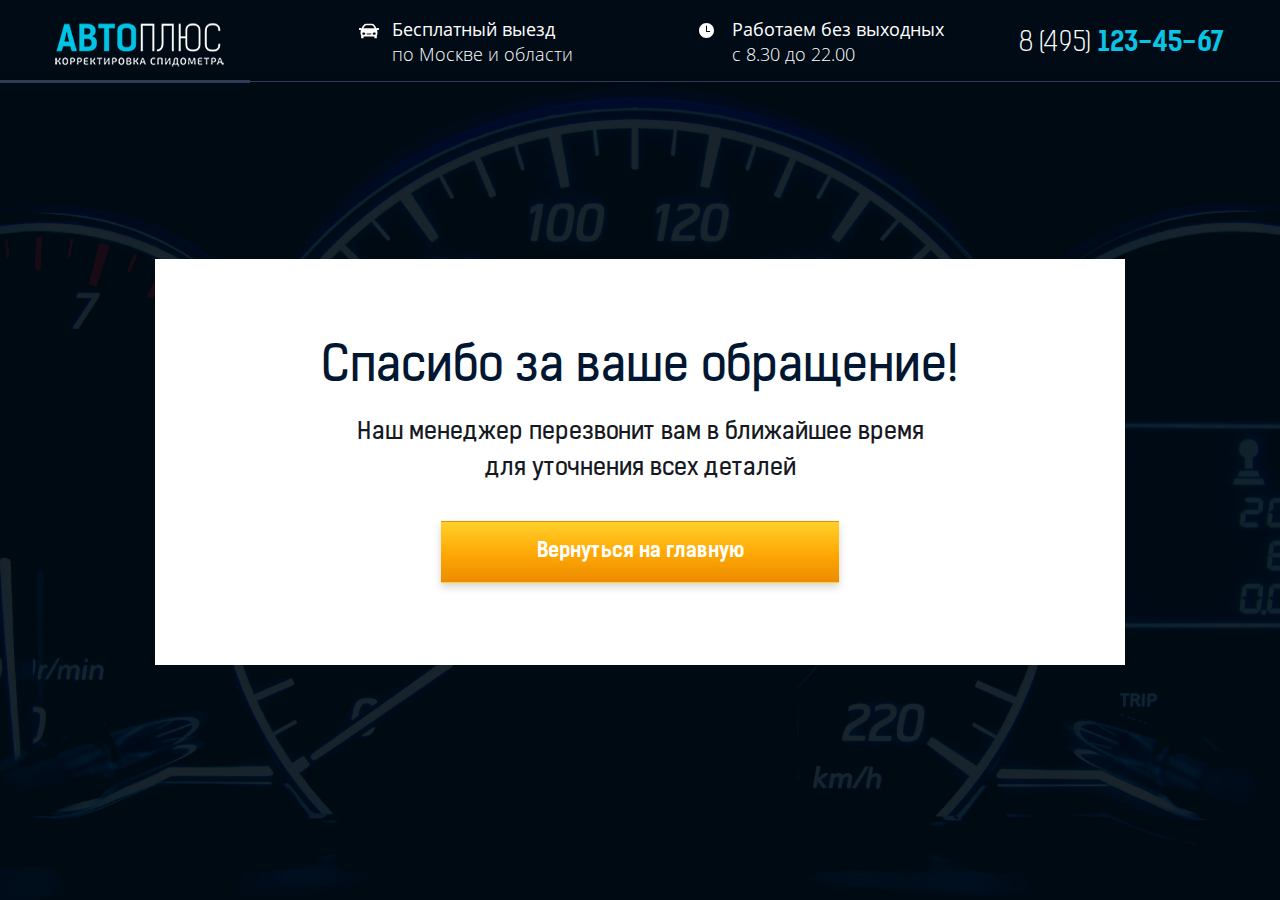
==== success.html @ bdb50307 "Auto Plus" ====
<!DOCTYPE html>

<html lang="ru">

<head>

	<meta charset="utf-8">
	<meta http-equiv="X-UA-Compatible" content="IE=edge" >
	<meta name="viewport" content="width=device-width, initial-scale=1.0">
	<meta name="description" content="">
	<link rel="stylesheet" type="text/css" href="style.css">	
	<link rel="stylesheet" type="text/css" href="responsive.css">
	<link rel="stylesheet" type="text/css" href="css/font-awesome.css">
	<link rel="stylesheet" type="text/css" href="slick/slick.css">
	<link rel="stylesheet" type="text/css" href="vendors/css/jquery.mCustomScrollbar.css">
	<link rel="stylesheet" type="text/css" href="vendors/css/select2.css">
	<script type="text/javascript" src="vendors/js/jquery.js"></script>
	<script type="text/javascript" src="slick/slick.js"></script>
	<script type="text/javascript" src="vendors/js/jquery.mCustomScrollbar.concat.min.js"></script>
	<script type="text/javascript" src="vendors/js/smoothscroll.js"></script>
	<script type="text/javascript" src="vendors/js/select2.js"></script>
	<script type="text/javascript" src="vendors/js/jquery.maskedinput.min.js"></script>
	<script src="https://api-maps.yandex.ru/2.1/?lang=ru_RU" type="text/javascript"></script>
	<link rel="icon" type="image/png" href="favicon/favicon.ico" sizes="16x16">
	<script>document.write('<script src="http://' + (location.host || 'localhost').split(':')[0] + ':35729/livereload.js?snipver=1"></' + 'script>')</script>
</head>

<body>

	<!-- Popup -->

	<div class="popup_wrapp scroll" data-popup ="popup_1">
		<div class="popup form_wrapp clearfix">
			<div class="inner">
				<button type="button" class="close-popup"></button>
				<form>
					<div class="form-title">
						<h3>Узнайте стоимость><br /> скрутки <b>Citroen</b> прямо сейчас!</h3>
						<span class="shape"></span>
					</div>
					<div class="input_wrapp transparent">
						<input type="tel" placeholder="Введите номер телефона" />
					</div>
					<button type="button" class="yellow-pill">Узнать стоимость</button>
					<div class="checkbox">
						<input type="checkbox" id="ch_2">
						<label for="ch_2">Я согласен с <a href="#">политикой обработки персональных данных</a></label>
					</div>
				</form>
			</div>
		</div>
	</div>

	<!-- /Popup -->

	<div class="wrapper">

	<!-- Header -->
		
	<header>

		<div class="header-site">
			<div class="row offset-ziro">
				<div class="col-1 left">
					<a href="#" class="logo">
						<img src="img/logo.png" alt="" />
					</a>
				</div>
				<div class="col-2 left align-center">
					<div class="overflow_wrapp">
						<div class="thumbnails-1">
							<div class="thumb-1">
								<div class="col-1">
									<i class="auto"></i>
								</div>
								<div class="col-2">
									<p class="p-1">Бесплатный выезд</p>
									<p>по Москве и области</p>
								</div>
							</div>
							<div class="thumb-1">
								<div class="col-1">
									<i class="clock"></i>
								</div>
								<div class="col-2">
									<p class="p-1">Работаем без выходных</p>
									<p>с 8.30 до 22.00</p>
								</div>
							</div>
						</div>
					</div>
				</div>
				<div class="col-3 left align-right">
					<a href="tel:84951234567" class="tel-link">8 (495) <span class="blue">123-45-67</span></a>
				</div>
			</div>
		</div>
								
	</header>

	<!-- /Header -->

		<!-- Content -->
			<div class="content">

				<!-- Success -->

				<section class="success parent_center">
					<div class="row">
						<div class="center offset-ziro">
							<div class="success_message">
								<h1>Спасибо за ваше обращение!</h1>
								<p>Наш менеджер перезвонит вам в ближайшее время<br />для уточнения всех деталей</p>
								<a hef="#" class="yellow-pill">Вернуться на главную</a>
							</div>
						</div>
					</div>
				</section>

				<!-- /Success -->

			</div>
		<!-- /Content -->

		<script src="js/scripts.js"></script>
		<script src="js/additional_scripts.js"></script>
		<script src="js/map.js"></script>
	
	</div>

</body>
</html>
---- style.css ----
@charset "utf-8";

/*------------------*/
/*-- Fonts --*/
/*------------------*/

@font-face {
    font-family: "Open Sans";
    src: url("fonts/OpenSans-SemiBold.eot");
    src: url("fonts/OpenSans-SemiBold.eot?#iefix") format("embedded-opentype"),
        url("fonts/OpenSans-SemiBold.woff2") format("woff2"),
        url("fonts/OpenSans-SemiBold.woff") format("woff"),
        url("fonts/OpenSans-SemiBold.ttf") format("truetype"),
        url("fonts/OpenSans-SemiBold.svg#OpenSans-SemiBold") format("svg");
    font-weight: 600;
    font-style: normal;
}

@font-face {
    font-family: "Open Sans";
    src: url("fonts/OpenSans-Light.eot");
    src: url("fonts/OpenSans-Light.eot?#iefix") format("embedded-opentype"),
        url("fonts/OpenSans-Light.woff2") format("woff2"),
        url("fonts/OpenSans-Light.woff") format("woff"),
        url("fonts/OpenSans-Light.ttf") format("truetype"),
        url("fonts/OpenSans-Light.svg#OpenSans-Light") format("svg");
    font-weight: 300;
    font-style: normal;
}

@font-face {
    font-family: "Open Sans";
    src: url("fonts/OpenSans-Regular.eot");
    src: url("fonts/OpenSans-Regular.eot?#iefix") format("embedded-opentype"),
        url("fonts/OpenSans-Regular.woff2") format("woff2"),
        url("fonts/OpenSans-Regular.woff") format("woff"),
        url("fonts/OpenSans-Regular.ttf") format("truetype"),
        url("fonts/OpenSans-Regular.svg#OpenSans-Regular") format("svg");
    font-weight: normal;
    font-style: normal;
}

@font-face {
    font-family: "Kelson Sans RU";
    src: url("fonts/KelsonSans-BoldRU.eot");
    src: url("fonts/KelsonSans-BoldRU.eot?#iefix") format("embedded-opentype"),
        url("fonts/KelsonSans-BoldRU.woff2") format("woff2"),
        url("fonts/KelsonSans-BoldRU.woff") format("woff"),
        url("fonts/KelsonSans-BoldRU.ttf") format("truetype"),
        url("fonts/KelsonSans-BoldRU.svg#KelsonSans-BoldRU") format("svg");
    font-weight: bold;
    font-style: normal;
}

@font-face {
    font-family: "Kelson Sans RU";
    src: url("fonts/KelsonSans-LightRU.eot");
    src: url("fonts/KelsonSans-LightRU.eot?#iefix") format("embedded-opentype"),
        url("fonts/KelsonSans-LightRU.woff2") format("woff2"),
        url("fonts/KelsonSans-LightRU.woff") format("woff"),
        url("fonts/KelsonSans-LightRU.ttf") format("truetype"),
        url("fonts/KelsonSans-LightRU.svg#KelsonSans-LightRU") format("svg");
    font-weight: 300;
    font-style: normal;
}

@font-face {
    font-family: "Kelson Sans RU";
    src: url("fonts/KelsonSans-RegularRU.eot");
    src: url("fonts/KelsonSans-RegularRU.eot?#iefix") format("embedded-opentype"),
        url("fonts/KelsonSans-RegularRU.woff2") format("woff2"),
        url("fonts/KelsonSans-RegularRU.woff") format("woff"),
        url("fonts/KelsonSans-RegularRU.ttf") format("truetype"),
        url("fonts/KelsonSans-RegularRU.svg#KelsonSans-RegularRU") format("svg");
    font-weight: normal;
    font-style: normal;
}


/*-------------------------------------------*/
/* BASIC SETUP */
/*-------------------------------------------*/

* {
    margin: 0;
    padding: 0;
    -webkit-box-sizing: border-box;
    -moz-box-sizing: border-box;
    box-sizing: border-box;
}

html {
    color: #000000;
    font-size: 13px;
    line-height: 21px;
}


html,
body {
    min-height: 100%;
    min-width: 100%;
}

body {
    background: #ffffff;
}

.wrapper {
    width: 100%;
    position: relative;
    min-height: 100vh;
    display: -webkit-box;
    display: -moz-box;
    display: -ms-flexbox;
    display: -webkit-flex;
    display: flex;
    flex-direction: column;
    -webkit-flex-direction: column;
    -ms-flex-direction: column;
    justify-content: flex-start;
    -webkit-justify-content: flex-start;
    -ms-flex-pack: start;
}

header {
    order: 1;
    -webkit-order: 1;
}

.content {
    order: 2;
    -webkit-order: 2;
    flex-grow: 1;
    -webkit-flex-grow: 1;
}

footer {
    order: 3;
    -webkit-order: 3;
    position: relative;
    z-index: 5;
}

.clearfix:after {
    content: ""; 
    display: block; 
    height: 0; 
    clear: both; 
    visibility: hidden;
}

.clearfix {display: inline-block;}

* html .clearfix {height: 1%;}
.clearfix {display: block;}

* html .clearfix             { zoom: 1; }
*:first-child+html .clearfix { zoom: 1; }



::-webkit-input-placeholder {color:#555555;}
::-moz-placeholder          {color:#555555;}
:-moz-placeholder           {color:#555555;}
:-ms-input-placeholder      {color:#555555;}

input,
textarea,
button,
select,
a,
img {
    outline: none;
}

select {
    -webkit-appearance: none;
    appearance: none;
    -moz-appearance;
    text-indent: 0.01px;
    text-overflow: "";
}

*::-ms-expand { display: none; }

input::-webkit-outer-spin-button,
input::-webkit-inner-spin-button {
    -webkit-appearance: none;
}

input[type="number"] {
    -moz-appearance: textfield;
}

input {
    -webkit-appearance: none;
    -moz-appearance
}

button {
    -webkit-appearance: none;
    -moz-appearance
}

textarea {
    resize: none;
    overflow: auto;
    -webkit-appearance: none;
    -moz-appearance;
}

input::-webkit-input-placeholder       {opacity: 1; transition: opacity .3s ease;}
input::-moz-placeholder                {opacity: 1; transition: opacity .3s ease;}
input:-moz-placeholder                 {opacity: 1; transition: opacity .3s ease;}
input:-ms-input-placeholder            {opacity: 1; transition: opacity .3s ease;}
input:focus::-webkit-input-placeholder {opacity: 0; transition: opacity .3s ease;}
input:focus::-moz-placeholder          {opacity: 0; transition: opacity .3s ease;}
input:focus:-moz-placeholder           {opacity: 0; transition: opacity .3s ease;}
input:focus:-ms-input-placeholder      {opacity: 0; transition: opacity .3s ease;}

textarea::-webkit-input-placeholder       {opacity: 1; transition: opacity .3s ease;}
textarea::-moz-placeholder                {opacity: 1; transition: opacity .3s ease;}
textarea:-moz-placeholder                 {opacity: 1; transition: opacity .3s ease;}
textarea:-ms-input-placeholder            {opacity: 1; transition: opacity .3s ease;}
textarea:focus::-webkit-input-placeholder {opacity: 0; transition: opacity .3s ease;}
textarea:focus::-moz-placeholder          {opacity: 0; transition: opacity .3s ease;}
textarea:focus:-moz-placeholder           {opacity: 0; transition: opacity .3s ease;}
textarea:focus:-ms-input-placeholder      {opacity: 0; transition: opacity .3s ease;}

.animation-delay-onload {
    -webkit-animation-delay: 1s;
    -moz-animation-delay: 1s;
    -o-animation-delay: 1s;
    animation-delay: 1s;
}

.animation-delay {
    -webkit-animation-delay: .3s;
    -moz-animation-delay: .3s;
    -o-animation-delay: .3s;
    animation-delay: .3s;
}

/*-------------------------------------------*/
/* ----- DEFAULT STYLES ------ */
/*-------------------------------------------*/

section {
    position: relative;
    padding: 30px 0;
    z-index: 2;
}

h1 {
    text-align: center;
    font-family: "Kelson Sans RU", "Arial", "verdana", sans-serif;
    font-size: 52px;
    line-height: 62px;
    font-weight: normal;
    color: #202c45;
}

h2 {
    text-align: center;
    font-family: "Kelson Sans RU", "Arial", "verdana", sans-serif;
    font-size: 36px;
    line-height: 52px;
    font-weight: normal;
    color: #202c45
}

h3 {

}

h4 {

}

p {
    font-family: "Open Sans", "Arial", "verdana", sans-serif;
    font-size: 16px;
    line-height: 27px;
    font-weight: 300;
    color: #202c45;
}

li {
    list-style: none;
    font-family: "Open Sans", "Arial", "verdana", sans-serif;
    font-size: 16px;
    line-height: 27px;
    font-weight: 300;
    color: #202c45;
}

a {
    text-decoration: none;
    font-family: "Open Sans", "Arial", "verdana", sans-serif;
    font-size: 16px;
    line-height: 27px;
    font-weight: 300;
    color: #202c45;
}

img {
    outline: none;
    border: 1px solid transparent;
    border: none;
}

button:hover,
button:active,
a:hover,
a:active {
    -webkit-tap-highlight-color: rgba(0,0,0,0); 
    -webkit-tap-highlight-color: transparent;
}

input {
    display: block;
    width: 100%;
    padding: 0 22px;
    border: 2px solid #8ea3a7;
    font-family: "Open Sans", "Arial", "verdana", sans-serif;
    font-size: 20px;
    line-height: 57px;
    font-weight: normal;
    color: #202c45;
}

input:focus {
    border: 2px solid #0bc3e3;
}

textarea {

}

textarea:focus {

}

/*-------------------------------------------*/
/* ----- REUSABLE COMPONENTS ------ */
/*-------------------------------------------*/

.row {
    max-width: 1170px;
    padding: 0;
    margin: 0 auto;
}

.offset-ziro {
    font-size: 0;
    line-height: 0;
}

.left {
    float: left;
}

.right {
    float: right;
}

.align-center {
    text-align: center;
}

.align-right {
    text-align: right;
}

.align-left {
    text-align: left;
}

.blue {
    color: #0bc3e3;
}

.white-bg {
    background: #ffffff;
}

/*-- Icons --*/

.auto {
    display: inline-block;
    vertical-align: top;
    width: 20px;
    height: 16px;
    background-image: url("img/car.svg");
    background-position: center;
    background-repeat: no-repeat;
    background-size: 100%;
}

.clock {
    display: inline-block;
    vertical-align: top;
    width: 15px;
    height: 15px;
    background-image: url("img/clock.svg");
    background-position: center;
    background-repeat: no-repeat;
    background-size: 100%;
}

.quotes {
    display: inline-block;
    vertical-align: top;
    width: 33px;
    height: 24px;
    background-image: url(img/quotes.svg);
    background-size: 100%;
    background-repeat: no-repeat;
    background-position: 2px -9px;
}

.settings {
    display: inline-block;
    vertical-align: top;
    width: 53px;
    height: 53px;
    background-image: url(img/settings.svg);
    background-size: 100%;
    background-repeat: no-repeat;
    background-position: center;
}

/*-- /Icons --*/

/*-- Pills --*/

.yellow-pill {
    display: block;
    width: 100%;
    cursor: pointer;
    padding-top: 14px;
    padding-bottom: 14px;
    padding-right: 5px;
    padding-left: 5px;
    position: relative;
    border: 1px solid transparent;
    background-color: rgb(255, 185, 19);
    background-image: -moz-linear-gradient( -90deg, rgb(255,208,43) 0%, rgb(255,170,6) 50%, rgb(237,139,0) 100%);
    background-image: -webkit-linear-gradient( -90deg, rgb(255,208,43) 0%, rgb(255,170,6) 50%, rgb(237,139,0) 100%);
    background-image: -ms-linear-gradient( -90deg, rgb(255,208,43) 0%, rgb(255,170,6) 50%, rgb(237,139,0) 100%);
    -webkit-box-shadow: 0 4px 8px 0 rgba(0, 0, 0, .17);
    -moz-box-shadow: 0 4px 8px 0 rgba(0, 0, 0, .17);
    box-shadow: 0 4px 8px 0 rgba(0, 0, 0, .17);
    text-align: center;
    font-family: "Kelson Sans RU", "Arial", "verdana", sans-serif;
    font-size: 20px;
    line-height: 32px;
    font-weight: bold;
    color: #ffffff;
}

.yellow-pill_2 {
    padding-top: 14px;
    padding-bottom: 14px;
    padding-right: 66px;
    padding-left: 5px;
}

.yellow-pill:link,
.yellow-pill:visited {
    background-image: -moz-linear-gradient( -90deg, rgb(255,208,43) 0%, rgb(255,170,6) 50%, rgb(237,139,0) 100%);
    background-image: -webkit-linear-gradient( -90deg, rgb(255,208,43) 0%, rgb(255,170,6) 50%, rgb(237,139,0) 100%);
    background-image: -ms-linear-gradient( -90deg, rgb(255,208,43) 0%, rgb(255,170,6) 50%, rgb(237,139,0) 100%);
}

.yellow-pill.active,
.yellow-pill:active {
    background-image: none;
}

.yellow-pill:hover {
    background-image: none;
}

.yellow-pill_2:after {
    content: "";
    width: 70px;
    height: 100%;
    position: absolute;
    top: 0;
    right: 0;
    border-left: 2px solid #ffffff;
    background-image: url(img/right_arrow.svg);
    background-repeat: no-repeat;
    background-position: center;
}

/*-- /Pills --*/

/*-- Slick --*/

.slick-dots {
    width: 100%;
    text-align: center;
    padding: 12px 18% 0 18%;
}

.slick-dots li {
    display: inline-block;
    vertical-align: top;
    padding: 5px 8px;
    cursor: pointer;
}

.slick-dots li button {
    width: 12px;
    height: 12px;
    cursor: pointer;
    background: #c9d5d7;
    border: 1px solid transparent;
    -webkit-border-radius: 50%;
    -moz-border-radius: 50%;
    border-radius: 50%;
    font-size: 0;
    line-height: 0;
}

.slick-dots li.slick-active button {
    background: #0bc3e3;
}

.slick-arrow {
    width: 30px;
    height: 20px;
    background: transparent;
    cursor: pointer;
    border: 1px solid transparent;
    position: absolute;
    top: 100%;
    z-index: 2;
    opacity: .7;
    background-image: url(img/slider_arrow.svg);
    background-repeat: no-repeat;
    background-position: center;
    -webkit-filter: grayscale(100%);
    filter: grayscale(100%);
    -webkit-transition-property: all;
    -webkit-transition-duration: .3s;
    -webkit-transition-timing-function: ease;

    -moz-transition-property: all;
    -moz-transition-duration: .3s;
    -moz-transition-timing-function: ease;

    -ms-transition-property: all;
    -ms-transition-duration: .3s;
    -ms-transition-timing-function: ease;

    -o-transition-property: all;
    -o-transition-duration: .3s;
    -o-transition-timing-function: ease;

    transition-property: all;
    transition-duration: .3s;
    transition-timing-function: ease;
}

.slick-arrow:link,
.slick-arrow:visited {
    opacity: 0;
    -webkit-filter: grayscale(100%);
    filter: grayscale(100%);
}

.slick-arrow:active,
.slick-arrow.active {
    opacity: 1;
    -webkit-filter: grayscale(0);
    filter: grayscale(0);
}

.slick-arrow:hover {
    opacity: 1;
    -webkit-filter: grayscale(0);
    filter: grayscale(0);
}

.slick-prev {
    margin-top: -24px;
    left: 14%;
    -webkit-transform: rotate(180deg);
    -moz-transform: rotate(180deg);
    transform: rotate(180deg);
}

.slick-next {
    right: 14%;
    margin-top: -23px;
}


/*-- /Slick --*/

/*-------------------------------------------*/
/* ----- HEADER ------ */
/*-------------------------------------------*/

.header-site {
    width: 100%;
    padding: 7px 0 4px 0;
    position: absolute;
    top: 0;
    left: 0;
    z-index: 10;
    border-bottom: 1px solid #2e3c58;
}

.header-site:after {
    content: "";
    width: 19.5%;
    height: 3px;
    background: #2e3c58;
    position: absolute;
    bottom: -2px;
    left: 0;
}

.header-site .row > .col-1 {
    width: 23%;
    padding: 16px 1% 10px 0;
}

.header-site .row > .col-2 {
    width: 56%;
    padding: 10px 1% 10px 1%;
}

.header-site .row > .col-3 {
    width: 21%;
    padding: 24px 0 10px 1%;
}

.logo {
    display: inline-block;
    vertical-align: top;
    width: 169px;
}

.logo img {
    display: block;
    width: auto;
    height: auto;
}

.thumbnails-1 {
    margin: 0 -8.5%;
}

.thumb-1 {
    display: inline-table;
    vertical-align: top;
    margin: 0 8.5%;
    text-align: left;
}

.thumb-1 .col-1 {
    display: table-cell;
    vertical-align: top;
    width: 33px;
    padding-top: 6px;
}

.thumb-1 .col-2 {
    display: table-cell;
    vertical-align: top;
    width: auto;
}

.thumb-1 p {
    font-size: 18px;
    line-height: 25px;
    color: #feffff;
}

.thumb-1 p.p-1 {
    font-weight: normal;
    color: #ffffff;
}

.tel-link {
    font-family: "Kelson Sans RU", "Arial", "verdana", sans-serif;
    font-size: 27px;
    line-height: 27px;
    color: #feffff;
}

.tel-link .blue {
    font-weight: bold;
}

/*-------------------------------------------*/
/* ----- CONTENT ------ */
/*-------------------------------------------*/

/*-- Section 1 - Main Page --*/

.promo {
    position: relative;
    background-color: #000b15;
    background-image: url(img/promo_bg.jpg);
    background-repeat: no-repeat;
    background-position:center bottom;
}

.promo:before {
    content: "";
    background: rgba(0, 11, 21, .9);
    width: 100%;
    height: 100%;
    position: absolute;
    top: 0;
    left: 0;
}

.promo .row {
    position: relative;
    z-index: 2;
}

.promo-h {
    padding-top: 60px;
}

.promo h1 {
    padding: 4px 0;
    color: #ffffff;
}

.h1-desc {
    text-align: center;
    font-family: "Kelson Sans RU", "Arial", "verdana", sans-serif;
    font-size: 40px;
    line-height: 62px;
    font-weight: bold;
    color: #0bc3e3;
}

.tree-cols {

}

.promo-form input {
    background: transparent;
}

.three-cols_promo {
    margin-top: 20px;
    padding: 14px 0 105px 0;
    background-image: url(img/promo_img.png);
    background-repeat: no-repeat;
    background-position: 95.5% bottom;
}

.tree-cols .col-1 {
    width: 29%;
    padding-top: 111px;
    padding-right: 4%;
}

.tree-cols .col-2 {
    width: 61%;
    padding: 0 0 0 1%;
}

.tree-cols .col-1 p {
    font-family: "Kelson Sans RU", "Arial", "verdana", sans-serif;
    font-size: 24px;
    line-height: 41px;
    font-weight: normal;
    color: #ffffff;
}

.tree-cols .discount {
    margin: 25px 0 0 0;
}

.tree-cols .discount p {
    font-family: "Kelson Sans RU", "Arial", "verdana", sans-serif;
    font-size: 22px;
    line-height: 36px;
    font-weight: 300;
    color: #ffffff;
}

.tree-cols .discount p.blue {
    font-weight: normal;
    color: #0bc3e3;
}

.form_wrapp {
    background: #fbfbfb;
    max-width: 470px;
    padding: 28px 50px 24px 50px;
    text-align: center;
}

.form-title {
    position: relative;
    padding: 0 0 48px 0;
}

.form-title h3 {
    font-family: "Kelson Sans RU", "Arial", "verdana", sans-serif;
    font-size: 24px;
    line-height: 32px;
    font-weight: normal;
    color: #202c45;
}

.shape {
    width: 170px;
    height: 2px;
    margin-left: -85px;
    background: #0bc3e3;
    position: absolute;
    bottom: 24px;
    left: 50%;
}

.shape:before {
    content: "";
    width: 110px;
    height: 2px;
    margin-left: -55px;
    background: #0bc3e3;
    position: absolute;
    bottom: -12px;
    left: 50%;
}

.shape:after {
    content: "";
    width: 50px;
    height: 2px;
    margin-left: -25px;
    background: #0bc3e3;
    position: absolute;
    bottom: -24px;
    left: 50%;
}

.steps-content-tabs {
    /*margin-bottom: 18px;*/
}

.step-content {
    padding-bottom: 10px;
}

.step-content:nth-child(1) {
    padding-bottom: 18px;
}

.step-content.active {
    display: block;
}

.form_wrapp .input_wrapp {
    margin: 30px 0;
}

.select_wrapp .select2-container--default .select2-selection--single {
    background-color: #fbfbfb;
    border: 2px solid #0bc3e3;
    border-radius: 0;
}

.select_wrapp .select2-container--default .select2-selection--single .select2-selection__rendered {
    text-align: left;
    font-family: "Open Sans", "Arial", "verdana", sans-serif;
    font-size: 20px;
    line-height: 57px;
    font-weight: 600;
    color: #202c45;
}

.select_wrapp .select2-container .select2-selection--single {
    height: 61px;
}

.select_wrapp .select2-container .select2-selection--single .select2-selection__rendered {
    padding-left: 22px;
    padding-right: 46px;
}

.select_wrapp .select2-container--default .select2-selection--single .select2-selection__arrow {
    top: 16px;
    right: 25px;
}

.select_wrapp .select2-container--default .select2-selection--single .select2-selection__arrow b {
    border-color: #8ea3a7 transparent transparent transparent;
    border-width: 9px 8px 0 8px;
}

.select_wrapp .select2-container--default .select2-selection--single:hover .select2-selection__arrow b {
    border-color: #0bc3e3 transparent transparent transparent;
    border-width: 9px 8px 0 8px;
}

.select_wrapp .select2-container--default.select2-container--open .select2-selection--single .select2-selection__arrow b {
    border-color: transparent transparent #8ea3a7 transparent;
    border-width: 0 8px 9px 8px;
}

.select2-results__option {
    padding: 4px 10px 4px 22px !important;
}

.select2-container--default .select2-results > .select2-results__options {
    max-height: 180px !important;
}

.select2-container--default .select2-results > .select2-results__options li {
    font-size: 20px !important;
}

.select2-dropdown {
    background: #ffffff !important;
    border: 2px solid #8ea3a7 !important;
    border-radius: 0 !important;
}

.select2-container--default .select2-results__option--highlighted[aria-selected] {
    background-color: #ffffff !important;
    color: #202c45 !important;
}

.select2-container--default .select2-results__option[aria-selected=true] {
    background-color: #ffffff !important;
    font-weight: bold;
}

.link_wrapp {
    padding: 18px 0 0 0;
}

.back_link {
    display: inline-block;
    vertical-align: top;
    font-family: "Open Sans", "Arial", "verdana", sans-serif;
    font-size: 16px;
    line-height: 16px;
    font-weight: normal;
    color: #202c45;
    -webkit-transition-property: all;
    -webkit-transition-duration: .3s;
    -webkit-transition-timing-function: ease;

    -moz-transition-property: all;
    -moz-transition-duration: .3s;
    -moz-transition-timing-function: ease;

    -ms-transition-property: all;
    -ms-transition-duration: .3s;
    -ms-transition-timing-function: ease;

    -o-transition-property: all;
    -o-transition-duration: .3s;
    -o-transition-timing-function: ease;

    transition-property: all;
    transition-duration: .3s;
    transition-timing-function: ease;
}

.back_link:link,
.back_link:visited {
    color: #202c45;
}

.back_link:active,
.back_link.active {
    color: #f19201;
}

.back_link:hover {
    color: #f19201;
}

.steps {
    padding: 5px 0;
}

.steps li {
    display: inline-block;
    vertical-align: top;
    position: relative;
    padding: 0 20px;
    opacity: .7;
    font-family: "Kelson Sans RU", "Arial", "verdana", sans-serif;
    font-size: 22px;
    line-height: 32px;
    font-weight: normal;
    color: #202c45;
}

.steps li:after {
    content: "";
    display: inline-block;
    vertical-align: top;
    width: 13px;
    height: 7px;
    position: absolute;
    top: 11px;
    right: -7px;
    background-image: url(img/right_arrow_black.svg);
    background-size: 100%;
    background-repeat: no-repeat;
    background-position: center;
}

.steps li:last-child:after {
    display: none;
}

.steps li.active {
    opacity: 1;
}

/*-- /Section 1 - Main Page --*/

/*-- Section 2 - Main Page --*/

.h2-box {
    position: relative;
    padding: 22px 0 0 0;
}

.shape_2 {
    display: block;
    width: 170px;
    height: 15px;
    margin: 21px auto 26px auto;
    position: relative;
}

.shape_2:before {
    content: "";
    width: 170px;
    height: 2px;
    margin-left: -85px;
    background: #0bc3e3;
    position: absolute;
    top: 0;
    left: 50%;
}

.shape_2:after {
    content: "";
    width: 110px;
    height: 2px;
    margin-left: -55px;
    background: #0bc3e3;
    position: absolute;
    bottom: 0;
    left: 50%;
}

.h2-desc {
    text-align: center;
    font-family: "Kelson Sans RU", "Arial", "verdana", sans-serif;
    font-size: 24px;
    line-height: 32px;
    font-weight: 300;
    color: #202c45;
}

.thumbnails-2 {
    margin: 43px 0 50px 0;
    text-align: center;
}

.thumb-2 {
    display: inline-block;
    vertical-align: top;
    width: 12.5%;
    height: 128px;
    position: relative;
}

.thumb-2:before {
    content: "";
    width: 100%;
    height: 100%;
    position: absolute;
    top: 0;
    left: 0;
    border: .5px solid #e4e4e4;
}

.thumb-2 img {
    display: block;
    width: auto;
    height: auto;
    max-width: 98%;
    max-height: 98%;
    position: relative;
    top: 50%;
    left: 50%;
    -webkit-transform: translate(-50%, -50%);
    -moz-transform: translate(-50%, -50%);
    transform: translate(-50%, -50%);
}

.thumb-2 .mask {
    width: 100%;
    height: 100%;
    opacity: 0;
    position: absolute;
    top: 0;
    left: 0;
    background-color: rgba(11, 195, 227, .9);
    -webkit-transition-property: all;
    -webkit-transition-duration: .3s;
    -webkit-transition-timing-function: ease;

    -moz-transition-property: all;
    -moz-transition-duration: .3s;
    -moz-transition-timing-function: ease;

    -ms-transition-property: all;
    -ms-transition-duration: .3s;
    -ms-transition-timing-function: ease;

    -o-transition-property: all;
    -o-transition-duration: .3s;
    -o-transition-timing-function: ease;

    transition-property: all;
    transition-duration: .3s;
    transition-timing-function: ease;
}

.thumb-2:link .mask,
.thumb-2:visited .mask {
    opacity: 0;
}

.thumb-2:active .mask,
.thumb-2.active .mask {
    opacity: 1;
}

.thumb-2:hover .mask {
    opacity: 1;
}

.thumb-2 .mask p {
    text-align: center;
    font-size: 20px;
    line-height: 32px;
    font-weight: 600;
    color: #ffffff;
    position: relative;
    top: 50%;
    -webkit-transform: translate(0,-50%);
    -moz-transform: translate(0,-50%);
    transform: translate(0,-50%);
}

/*-- /Section 2 - Main Page --*/

/*-- Section 3 - Main Page --*/

.sect-3 {
    padding: 40px 0;
}

.blue-bg {
    background: #eff5f6;
}

.testimonials-slider_wrapp {
    margin: 0 0 42px 0;
}

.testimonials {

}

.testimonial {

}

.testimonial .inner {
    display: block;
    width: 370px;
    height: 655px;
    margin: 0 auto;
    position: relative;
    -webkit-transition-property: all;
    -webkit-transition-duration: .3s;
    -webkit-transition-timing-function: ease;

    -moz-transition-property: all;
    -moz-transition-duration: .3s;
    -moz-transition-timing-function: ease;

    -ms-transition-property: all;
    -ms-transition-duration: .3s;
    -ms-transition-timing-function: ease;

    -o-transition-property: all;
    -o-transition-duration: .3s;
    -o-transition-timing-function: ease;

    transition-property: all;
    transition-duration: .3s;
    transition-timing-function: ease;
}


.testimonial .inner:hover {
    -webkit-box-shadow: 0 3px 28.5px .6px rgba(0, 98, 99, .12);
    -moz-box-shadow: 0 3px 28.5px .6px rgba(0, 98, 99, .12);
    box-shadow: 0 3px 28.5px .6px rgba(0, 98, 99, .12);
}

.img-box_wrapp {
    height: 225px;
    position: relative;
}

.testimonial .img-box {
    width: 100%;
    height: 215px;    
    position: absolute;
    bottom: 0;
    left: 0;
    overflow: hidden;
    -webkit-transition-property: all;
    -webkit-transition-duration: .3s;
    -webkit-transition-timing-function: ease;

    -moz-transition-property: all;
    -moz-transition-duration: .3s;
    -moz-transition-timing-function: ease;

    -ms-transition-property: all;
    -ms-transition-duration: .3s;
    -ms-transition-timing-function: ease;

    -o-transition-property: all;
    -o-transition-duration: .3s;
    -o-transition-timing-function: ease;

    transition-property: all;
    transition-duration: .3s;
    transition-timing-function: ease;
}

.testimonial .inner:hover .img-box {
    width: 100%;
    height: 225px;
}

.testimonial .img-box img  {
    display: block;
    width: auto;
    height: auto;
    min-width: 100%;
    min-height: 100%;
    position: relative;
    top: 50%;
    left: 50%;
    -webkit-transform: translate(-50%, -50%);
    -moz-transform: translate(-50%, -50%);
    transform: translate(-50%, -50%);
}

.icon-box {
    display: block;
    width: 82px;
    height: 82px;
    background: #ffffff;
    -webkit-border-radius: 50%;
    -moz-border-radius: 50%;
    border-radius: 50%;
}

.testimonial .descript {
    position: relative;
    padding: 28px 0 22px 0;
    background: #ffffff;
    -webkit-transition-property: all;
    -webkit-transition-duration: .3s;
    -webkit-transition-timing-function: ease;

    -moz-transition-property: all;
    -moz-transition-duration: .3s;
    -moz-transition-timing-function: ease;

    -ms-transition-property: all;
    -ms-transition-duration: .3s;
    -ms-transition-timing-function: ease;

    -o-transition-property: all;
    -o-transition-duration: .3s;
    -o-transition-timing-function: ease;

    transition-property: all;
    transition-duration: .3s;
    transition-timing-function: ease;
}

.testimonial .inner:hover .descript {
    padding-bottom: 32px;
}

.testimonial .descript .icon-box {
    margin-left: -41px;
    position: absolute;
    top: -40px;
    left: 50%;
}

.testimonial .descript-txt {
    position: relative;
    z-index: 2;
}

.icon-box i {
    position: absolute;
    top: 50%;
    left: 50%;
    -webkit-transform: translate(-50%, -50%);
    -moz-transform: translate(-50%, -50%);
    transform: translate(-50%, -50%);
}

.testimonial h3 {
    text-align: center;
    font-family: "Kelson Sans RU", "Arial", "verdana", sans-serif;
    font-size: 20px;
    line-height: 32px;
    font-weight: normal;
    color: #202c45;
}

.testimonial .two-cols_1 {
    display: table;
    width: 100%;
    margin: 16px 0;
}

.testimonial .two-cols_1 .col {
    display: table-cell;
    vertical-align: top;
    padding: 9px 2% 8px 2%;
    width: 50%;
    text-align: center;
}

.testimonial .two-cols_1 .col:nth-child(odd) {
    background: #e8edef;
    border-right: 5px solid #ffffff;
}

.testimonial .two-cols_1 .col:nth-child(even) {
    background: #bfefff;
    border-left: 5px solid #ffffff;
}

.testimonial .two-cols_1 .col p {
    font-size: 16px;
    line-height: 27px;
    font-weight: normal;
    color: #202c45;
}

.testimonial-desc {
    text-align: center;
    padding: 0 15px;
}

/*-- /Section 3 - Main Page --*/

/*-- Section 4 - Main Page --*/

.sect-4 {
    position: relative;
    background-image: url("img/bg.jpg");
    background-size: cover;
    background-repeat: no-repeat;
    background-position: center;
}

.sect-4:before {
    content: "";
    width: 100%;
    height: 100%;
    background: rgba(0, 11, 21, .8);
    position: absolute;
    top: 0;
    left: 0;
}

.sect-4 .row {
    position: relative;
    z-index: 2;
}

.article-1 {
    margin: 50px 0;
}

.article-2_content {
    width: 51%;
    padding: 18px 0;
    position: relative;
}

.article-img {
    width: 49%;
    height: 100%;
    overflow: hidden;
    background: #dddddd;
    position: absolute;
    top: 0;
    left: 0;
    border: 3px solid #0bc3e3;
}

.article-img img {
    display: block;
    width: auto;
    height: auto;
    min-width: 100%;
    min-height: 100%;
    position: relative;
    top: 50%;
    left: 50%;
    -webkit-transform: translate(-50%, -50%);
    -moz-transform: translate(-50%, -50%);
    transform: translate(-50%, -50%);
}

.desc-item {
    display: inline-block;
    vertical-align: top;
    margin: 20px 0;
    padding-right: 34px;
}

.desc-item .inner {
    background: #0bc3e3;
    position: relative;
    padding: 12px 3% 12px 56px;
}

.desc-item .inner .tr {
    position: absolute;
    top: 0;
    right: -21px;
    width: 0;
    height: 0;
    border-style: solid;
    border-width: 20px 0 20px 21px;
    border-color: transparent transparent transparent #0bc3e3;
}

.desc-item p {
    font-size: 21px;
    line-height: 32px;
    font-weight: 600;
    color: #ffffff;
}

/*-- /Section 4 - Main Page --*/

/*-- Section 5 - Main Page --*/

.two-cols-2 {
    margin-bottom: 49px;
}

.two-cols-2 .left {
    width: 60%;
    padding-right: 2.5%;
}

.two-cols-2 .right {
    width: 40%;
    padding-top: 30px;
    padding-left: 2.5%;
}

.discuss {
    display: inline-block;
    vertical-align: top;
    width: 55px;
    height: 51px;
    background-image: url(img/discuss.svg);
    background-position: center;
    background-repeat: no-repeat;
    background-size: 100%;
}

.h-box {
    overflow: hidden;
    padding: 36px 0 16px 0;
}

.h-box .row {
    display: table;
    width: 100%;
    position: relative;
}

.h-box .row:before {
    content: "";
    width: 114px;
    height: 3px;
    background: #0bc3e3;
    position: absolute;
    bottom: -16px;
    left: 80px;
    z-index: 2;
}

.h-box .row:after {
    content: "";
    width: 100vw;
    height: 1px;
    background: #ccf4fb;
    position: absolute;
    bottom: -15px;
    left: 80px;
}

.h-box .col-1 {
    display: table-cell;
    vertical-align: top;
    width: 80px;
}

.h-box .col-2 {
    display: table-cell;
    vertical-align: top;
    width: auto;
}

.h-box .col-1 i {
    margin-top: 6px;
}

.h-box h2 {
    text-align: left;
    font-family: "Kelson Sans RU", "Arial", "verdana", sans-serif;
    font-size: 36px;
    line-height: 43px;
    font-weight: normal;
    color: #202c45;
}

.accordeon-item {
    margin: 30px 0;
}

.ac-title {
    cursor: pointer;
    border: 2px solid #c9d5d7;
    padding: 19px 5px 22px 100px;
    position: relative;
    -webkit-transition-property: border;
    -webkit-transition-duration: .3s;
    -webkit-transition-timing-function: ease;

    -moz-transition-property: border;
    -moz-transition-duration: .3s;
    -moz-transition-timing-function: ease;

    -ms-transition-property: border;
    -ms-transition-duration: .3s;
    -ms-transition-timing-function: ease;

    -o-transition-property: border;
    -o-transition-duration: .3s;
    -o-transition-timing-function: ease;

    transition-property: border;
    transition-duration: .3s;
    transition-timing-function: ease;
}

.accordeon-item.active .ac-title {
    border-color: #0bc3e3;
}

.ac-title:before {
    content: "";
    width: 76px;
    height: 100%;
    background-color: #c9d5d7;
    background-image: url(img/add.svg);
    background-position: center;
    background-repeat: no-repeat;
    position: absolute;
    top: 0;
    left: 0;
    -webkit-transition-property: border, background;
    -webkit-transition-duration: .3s;
    -webkit-transition-timing-function: ease;

    -moz-transition-property: border, background;
    -moz-transition-duration: .3s;
    -moz-transition-timing-function: ease;

    -ms-transition-property: border, background;
    -ms-transition-duration: .3s;
    -ms-transition-timing-function: ease;

    -o-transition-property: border, background;
    -o-transition-duration: .3s;
    -o-transition-timing-function: ease;

    transition-property: border, background;
    transition-duration: .3s;
    transition-timing-function: ease;
}

.accordeon-item.active .ac-title:before {
    background-color: #0bc3e3;
    background-image: url(img/remove.svg);
}

.ac-title h3 {
    font-family: "Open Sans", "Arial", "verdana", sans-serif;
    font-size: 22px;
    line-height: 32px;
    font-weight: normal;
    color: #202c45;
}

.accordeon-item .sliding-box {
    overflow: hidden;
    padding: 21px 4% 24px 4%;
    border-left: 2px solid #c9d5d7;
    border-right: 2px solid #c9d5d7;
    border-bottom: 2px solid #c9d5d7;
    -webkit-transition-property: border;
    -webkit-transition-duration: .3s;
    -webkit-transition-timing-function: ease;

    -moz-transition-property: border;
    -moz-transition-duration: .3s;
    -moz-transition-timing-function: ease;

    -ms-transition-property: border;
    -ms-transition-duration: .3s;
    -ms-transition-timing-function: ease;

    -o-transition-property: border;
    -o-transition-duration: .3s;
    -o-transition-timing-function: ease;

    transition-property: border;
    transition-duration: .3s;
    transition-timing-function: ease;
}

.accordeon-item.active .sliding-box {
    border-color: #0bc3e3;
}

.accordeon-item.hidden .sliding-box {
    display: none;
}

.accordeon-item .sliding-box p {
    font-size: 18px;
    line-height: 28px;
    font-weight: normal;
    color: #202c45;
}

.photo-box .img-box {
    height: 536px;
    overflow: hidden;
}

.photo-box .img-box img {
    display: block;
    width: auto;
    height: auto;
    min-width: 100%;
    min-height: 100%;
    position: relative;
    top: 50%;
    left: 50%;
    -webkit-transform: translate(-50%, -50%);
    -moz-transform: translate(-50%, -50%);
    transform: translate(-50%, -50%);
}

.photo-box .descript {
    background: #2f3d5a;
    text-align: center;
    padding: 19px 2% 24px 2%;
}

.photo-box .descript p {
    font-family: "Open Sans", "Arial", "verdana", sans-serif;
    font-size: 22px;
    line-height: 30px;
    font-weight: normal;
    color: #ffffff;
}

.photo-box .descript p.p-1 {
    font-weight: 600;
}

/*-- /Section 5 - Main Page --*/

/*-- /Section 6 - Main Page --*/

.sect-6 {
    padding: 0;
}

.sect-6 .row {
    position: relative;
    z-index: 2;
}

.bg {
    position: relative;
    background-image: url(img/bg.jpg);
    background-size: cover;
    background-repeat: no-repeat;
    background-position: center;
}

.bg:before {
    content: "";
    width: 100%;
    height: 100%;
    background: rgba(0, 11, 21, .8);
    position: absolute;
    top: 0;
    left: 0;
}

.clip_2 {
    margin-bottom: -80px;
    padding-top: 41px;
    position: relative;
    z-index: 2;
}

.h2-box.light h2,
.h2-box.light p {
    color: #ffffff;
}

.form-two-cols_wrapp {
    max-width: 830px;
    margin: 30px auto 52px auto;
}

.form-two-cols .col {
    float: left;
    width: 50%;
}

.form-two-cols .col:nth-child(odd) {
    padding: 6px 2% 6px 0;
}

.form-two-cols .col:nth-child(even) {
    padding: 6px 0 6px 2%;
}

.transparent input {
    background-color: transparent;
    color: #ffffff;
}

.transparent input::-webkit-input-placeholder {color:#ffffff;}
.transparent input::-moz-placeholder          {color:#ffffff;}
.transparent input:-moz-placeholder           {color:#ffffff;}
.transparent input:-ms-input-placeholder      {color:#ffffff;}
.transparent input::placeholder               {color:#ffffff;}

.checkbox {
    position: relative;
}

.checkbox input {
    width: 1px;
    height: 1px;
    position: absolute;
    top: 0;
    left: 0;
    opacity: 0;
}

.checkbox label {
    position: relative;
    padding-left: 30px;
    cursor: pointer;
    font-family: "Open Sans", "Arial", "verdana", sans-serif;
    font-size: 13px;
    line-height: 16px;
    font-weight: normal;
    color: #9b9b9b;
}

.checkbox label a {
    border-bottom: 1px solid #9b9b9b;
    font-family: "Open Sans", "Arial", "verdana", sans-serif;
    font-size: 13px;
    line-height: 16px;
    font-weight: normal;
    color: #9b9b9b;
    -webkit-transition-property: all;
    -webkit-transition-duration: .3s;
    -webkit-transition-timing-function: ease;

    -moz-transition-property: all;
    -moz-transition-duration: .3s;
    -moz-transition-timing-function: ease;

    -ms-transition-property: all;
    -ms-transition-duration: .3s;
    -ms-transition-timing-function: ease;

    -o-transition-property: all;
    -o-transition-duration: .3s;
    -o-transition-timing-function: ease;

    transition-property: all;
    transition-duration: .3s;
    transition-timing-function: ease;
}

.checkbox label a:link,
.checkbox label a:visited {
    border-bottom: 1px solid #9b9b9b;
}

.checkbox label a:active,
.checkbox label a.active {
    border-bottom: 1px solid transparent;
}

.checkbox label a:hover {
    border-bottom: 1px solid transparent;
}

.checkbox label:before {
    content: "";
    width: 16px;
    height: 16px;
    border: 1px solid #9b9b9b;
    position: absolute;
    top: 0;
    left: 0;
}

.checkbox input:checked + label:before {
    background-image: url(img/checked.png);
    background-repeat: no-repeat;
    background-position: center;
}

.map-title {
    border-top: 1px solid #626262;
    text-align: center;
    position: relative;
    z-index: 2;
    padding: 29px 0 54px 0;
}

.map-title h3 {
    font-family: "Kelson Sans RU", "Arial", "verdana", sans-serif;
    font-size: 32px;
    line-height: 48px;
    font-weight: normal;
    color: #ffffff;
}

#map {
    height: 100vh;
    background: #ededed;
}

/*-- /Section 6 - Main Page --*/

/*-- Section 7 - Main Page --*/

.article-3 {
    margin: 28px 0 49px 0;
}

.article-3 .left {
    width: 59%;
    padding-top: 26px;
    padding-right: 1%;
}

.article-3 .right {
    width: 41%;
    padding-left: 1%;
}

.blue-box {
    display: block;
    padding: 15px 0 28px 0;
    background-color: #2f3d5a;
    position: relative;
}

.blue-box p {
    padding: 16px 20px 16px 50px;
    font-family: "Open Sans", "Arial", "verdana", sans-serif;
    font-size: 30px;
    line-height: 46px;
    font-weight: normal;
    color: #ffffff;
}

.blue-box p.smb {
    font-weight: 600;
}

.tr_shape {
    position: relative;
    font-family: "Open Sans", "Arial", "verdana", sans-serif;
    font-size: 26px;
    line-height: 42px;
    font-weight: normal;
    color: #ffffff;
}

.tr_shape:before {
    content: "";
    width: 0;
    height: 0;
    position: absolute;
    top: 20px;
    left: 27px;
    border-style: solid;
    border-width: 19.5px 0 19.5px 12px;
    border-color: transparent transparent transparent #007bff;
}

.tr_shape:after {
    content: "";
    width: 27px;
    height: 39px;
    position: absolute;
    top: 20px;
    left: 0;
    background: #007bff;
}

.blue-box .tr {
    position: absolute;
    top: 0;
    right: -55px;
    width: 0;
    height: 0;
    border-style: solid;
    border-width: 20px 0 20px 55px;
    border-color: transparent transparent transparent #2f3d5a;
}

.bluelight-bg {
    background: #0bc3e3;
}

.form_wrapp_2 {
    width: 100%;
    padding-top: 32px;
    padding-bottom: 39px;
}

.bluelight-bg .shape {
    background: #ffffff;
}

.bluelight-bg .shape:before {
    background: #ffffff;
}

.bluelight-bg .shape:after {
    background: #ffffff;
}

.bluelight-bg .form-title h3 {
    color: #fefeff;
}

/*-- /Section 7 - Main Page --*/

/*-- Success --*/

.success {
    position: relative;
    padding: 1px 0;
    min-height: 100vh;
    background-color: #000b15;
    background-image: url(img/promo_bg.jpg);
    background-repeat: no-repeat;
    background-position: center bottom;
}

.success:before {
    content: "";
    background: rgba(0, 11, 21, .9);
    width: 100%;
    height: 100%;
    position: absolute;
    top: 0;
    left: 0;
}

.success .row {
    position: relative;
    z-index: 2;
}

.success_message {
    max-width: 970px;
    margin: 0 auto;
    padding: 72px 2% 56px 2%;
    background: #ffffff;
    text-align: center;
}

.success_message h1 {
    padding: 8px 0;
    font-family: "Kelson Sans RU", "Arial", "verdana", sans-serif;
    font-size: 48px;
    line-height: 60px;
    font-weight: normal;
    color: #011630;
}

.success_message p {
    padding: 8px 0;
    font-family: "Kelson Sans RU", "Arial", "verdana", sans-serif;
    font-size: 24px;
    line-height: 36px;
    font-weight: normal;
    color: #161922;
}

.success_message .yellow-pill {
    max-width: 398px;
    margin: 26px auto;
}

/*-- /Success --*/

/*-------------------------------------------*/
/* ----- FOOTER ------ */
/*-------------------------------------------*/

.footer {
    background: #1c2b4a;
    padding: 9px 0;
}

.footer .col {
    display: inline-block;
    vertical-align: middle;
    padding: 10px 1%;
}

.footer .col-1 {
    width: 23%;
    padding-right: 0;
}

.footer .col-2 {
    width: 52%;
    text-align: center;
}

.footer .col-3 {
    width: 25%;
    padding-left: 0;
    text-align: right;
}

.footer p {
    font-family: "Kelson Sans RU", "Arial", "verdana", sans-serif;
    font-size: 18px;
    line-height: 25px;
    font-weight: normal;
    color: #ffffff;
}

.p-i i {
    margin: 4px 12px 0 0;
}

/*-- Popups --*/

.popup_wrapp {
    display: none;
    width: 100%;
    height: 100vh;
    position: fixed;
    top: 0;
    left: 0;
    background: rgba(0, 0, 0, .4);
    z-index: 15;
}

.popup {
    display: block;
    max-width: 567px;
    margin: 90px auto 20px auto;
    padding: 60px 5.5% 55px 5.5%;
    border-width: 5px;
    border-color: #d1d1d1;
    border-style: solid;
    position: relative;
    background-color: #d1d1d1;
    background-image: url(img/bg.jpg);
    background-size: cover;
    background-position: center;
    -webkit-box-shadow: 0 8px 17px .7px rgba(40, 14, 1, .17);
    -moz-box-shadow: 0 8px 17px .7px rgba(40, 14, 1, .17);
    box-shadow: 0 8px 17px .7px rgba(40, 14, 1, .17);
}

.popup:before {
    content: "";
    width: 100%;
    height: 100%;
    background: rgba(0, 11, 21, .8);
    position: absolute;
    top: 0;
    left: 0;
}

.popup .inner {
    position: relative;
    z-index: 2;
}

.close-popup {
    background-color: transparent;
    width: 27px;
    height: 27px;
    cursor: pointer;
    z-index: 12;
    position: absolute;
    top: -41px;
    right: -60px;
    background-image: url(img/close.svg);
    background-repeat: no-repeat;
    background-position: center;
    border: 1px solid transparent;
}

.popup .form-title h3 {
    color: #ffffff;
}

.popup .checkbox {
    margin: 9px 0;
}

/*-- /Popups --*/


/*-- Animation --*/

.leftSlice {
    position: relative;
    left: -3%;
    opacity: 0;
    -webkit-transition-property: all;
    -webkit-transition-duration: 1s;
    -webkit-transition-delay: .4s;
    -webkit-transition-timing-function: ease-in-out;

    -moz-transition-property: all;
    -moz-transition-duration: 1s;
    -moz-transition-delay: .4s;
    -moz-transition-timing-function: ease-in-out;

    -ms-transition-property: all;
    -ms-transition-duration: 1s;
    -ms-transition-delay: .4s;
    -ms-transition-timing-function: ease-in-out;

    -o-transition-property: all;
    -o-transition-duration: 1s;
    -o-transition-delay: .4s;
    -o-transition-timing-function: ease-in-out;

    transition-property: all;
    transition-duration: 1s;
    transition-delay: .4s;
    transition-timing-function: ease-in-out;
}

.animate.active .leftSlice {
    left: 0;
    opacity: 1;
}

.fadeIn {
    opacity: 0;
    -webkit-transition-property: all;
    -webkit-transition-duration: 1s;
    -webkit-transition-delay: .4s;
    -webkit-transition-timing-function: ease-in-out;

    -moz-transition-property: all;
    -moz-transition-duration: 1s;
    -moz-transition-delay: .4s;
    -moz-transition-timing-function: ease-in-out;

    -ms-transition-property: all;
    -ms-transition-duration: 1s;
    -ms-transition-delay: .4s;
    -ms-transition-timing-function: ease-in-out;

    -o-transition-property: all;
    -o-transition-duration: 1s;
    -o-transition-delay: .4s;
    -o-transition-timing-function: ease-in-out;

    transition-property: all;
    transition-duration: 1s;
    transition-delay: .4s;
    transition-timing-function: ease-in-out;
}

.animate.active .fadeIn {
    opacity: 1;
}

.zoomFade {
    -webkit-transform: scale(0);
    -moz-transform: scale(0);
    transform: scale(0);
    opacity: 0;
    -webkit-transition-property: all;
    -webkit-transition-duration: 1s;
    -webkit-transition-delay: .4s;
    -webkit-transition-timing-function: ease-in-out;

    -moz-transition-property: all;
    -moz-transition-duration: 1s;
    -moz-transition-delay: .4s;
    -moz-transition-timing-function: ease-in-out;

    -ms-transition-property: all;
    -ms-transition-duration: 1s;
    -ms-transition-delay: .4s;
    -ms-transition-timing-function: ease-in-out;

    -o-transition-property: all;
    -o-transition-duration: 1s;
    -o-transition-delay: .4s;
    -o-transition-timing-function: ease-in-out;

    transition-property: all;
    transition-duration: 1s;
    transition-delay: .4s;
    transition-timing-function: ease-in-out;
}

.animate.active .zoomFade {
    opacity: 1;
    -webkit-transform: scale(1);
    -moz-transform: scale(1);
    transform: scale(1);
}

.fadeInUp {
    position: relative;
    bottom: -20px;
    opacity: 0;
    -webkit-transition-property: all;
    -webkit-transition-duration: 1s;
    -webkit-transition-delay: .4s;
    -webkit-transition-timing-function: ease-in-out;

    -moz-transition-property: all;
    -moz-transition-duration: 1s;
    -moz-transition-delay: .4s;
    -moz-transition-timing-function: ease-in-out;

    -ms-transition-property: all;
    -ms-transition-duration: 1s;
    -ms-transition-delay: .4s;
    -ms-transition-timing-function: ease-in-out;

    -o-transition-property: all;
    -o-transition-duration: 1s;
    -o-transition-delay: .4s;
    -o-transition-timing-function: ease-in-out;

    transition-property: all;
    transition-duration: 1s;
    transition-delay: .4s;
    transition-timing-function: ease-in-out;
}

.animate.active .fadeInUp {
    bottom: 0;
    opacity: 1;
}

.opacity-img {
    opacity: 0;
}

/*-- /Animation --*/
---- responsive.css ----
@media only screen and (max-width: 1280px) {

	

}

@media only screen and (max-width: 768px) {

	

}

@media only screen and (max-width: 480px) {

	
	
}

@media only screen and (max-width: 320px) {

	

}
---- vendors/css/select2.css ----
.select2-container {
  box-sizing: border-box;
  display: inline-block;
  margin: 0;
  position: relative;
  vertical-align: middle; }

  .select2-container .select2-selection--single {
    box-sizing: border-box;
    cursor: pointer;
    display: block;
    height: 28px;
    user-select: none;
    -webkit-user-select: none;
    outline: none; }
    .select2-container .select2-selection--single .select2-selection__rendered {
      display: block;
      padding-left: 8px;
      padding-right: 20px;
      overflow: hidden;
      text-overflow: ellipsis;
      white-space: nowrap; }
    .select2-container .select2-selection--single .select2-selection__clear {
      position: relative; }
  .select2-container[dir="rtl"] .select2-selection--single .select2-selection__rendered {
    padding-right: 8px;
    padding-left: 20px; }
  .select2-container .select2-selection--multiple {
    box-sizing: border-box;
    cursor: pointer;
    display: block;
    min-height: 32px;
    user-select: none;
    -webkit-user-select: none; }
    .select2-container .select2-selection--multiple .select2-selection__rendered {
      display: inline-block;
      overflow: hidden;
      padding-left: 8px;
      text-overflow: ellipsis;
      white-space: nowrap; }
  .select2-container .select2-search--inline {
    float: left; }
    .select2-container .select2-search--inline .select2-search__field {
      box-sizing: border-box;
      border: none;
      font-size: 100%;
      margin-top: 5px;
      padding: 0; }
      .select2-container .select2-search--inline .select2-search__field::-webkit-search-cancel-button {
        -webkit-appearance: none; }

.select2-dropdown {
  background-color: white;
  border: 1px solid #aaa;
  border-radius: 4px;
  box-sizing: border-box;
  display: block;
  position: absolute;
  left: -100000px;
  width: 100%;
  z-index: 1051; }

.select2-results {
  display: block; }

.select2-results__options {
  list-style: none;
  margin: 0;
  padding: 0; }

.select2-results__option {
  padding: 6px;
  user-select: none;
  -webkit-user-select: none; }
  .select2-results__option[aria-selected] {
    cursor: pointer; }

.select2-container--open .select2-dropdown {
  left: 0; }

.select2-container--open .select2-dropdown--above {
  border-bottom: none;
  border-bottom-left-radius: 0;
  border-bottom-right-radius: 0; }

.select2-container--open .select2-dropdown--below {
  border-top: none;
  border-top-left-radius: 0;
  border-top-right-radius: 0; }

.select2-search--dropdown {
  display: block;
  padding: 4px; }
  .select2-search--dropdown .select2-search__field {
    padding: 4px;
    width: 100%;
    box-sizing: border-box; }
    .select2-search--dropdown .select2-search__field::-webkit-search-cancel-button {
      -webkit-appearance: none; }
  .select2-search--dropdown.select2-search--hide {
    display: none; }

.select2-close-mask {
  border: 0;
  margin: 0;
  padding: 0;
  display: block;
  position: fixed;
  left: 0;
  top: 0;
  min-height: 100%;
  min-width: 100%;
  height: auto;
  width: auto;
  opacity: 0;
  z-index: 99;
  background-color: #fff;
  filter: alpha(opacity=0); }

.select2-hidden-accessible {
  border: 0 !important;
  clip: rect(0 0 0 0) !important;
  height: 1px !important;
  margin: -1px !important;
  overflow: hidden !important;
  padding: 0 !important;
  position: absolute !important;
  width: 1px !important; }

.select2-container--default .select2-selection--single {
  background-color: #fff;
  border: 1px solid #aaa;
  border-radius: 4px; }
  .select2-container--default .select2-selection--single .select2-selection__rendered {
    color: #444;
    line-height: 28px; }
  .select2-container--default .select2-selection--single .select2-selection__clear {
    cursor: pointer;
    float: right;
    font-weight: bold; }
  .select2-container--default .select2-selection--single .select2-selection__placeholder {
    color: #999; }
  .select2-container--default .select2-selection--single .select2-selection__arrow {
    height: 26px;
    position: absolute;
    top: 1px;
    right: 1px;
    width: 20px; }
    .select2-container--default .select2-selection--single .select2-selection__arrow b {
      border-color: #888 transparent transparent transparent;
      border-style: solid;
      border-width: 5px 4px 0 4px;
      height: 0;
      left: 50%;
      margin-left: -4px;
      margin-top: -2px;
      position: absolute;
      top: 50%;
      width: 0; }

.select2-container--default[dir="rtl"] .select2-selection--single .select2-selection__clear {
  float: left; }

.select2-container--default[dir="rtl"] .select2-selection--single .select2-selection__arrow {
  left: 1px;
  right: auto; }

.select2-container--default.select2-container--disabled .select2-selection--single {
  background-color: #eee;
  cursor: default; }
  .select2-container--default.select2-container--disabled .select2-selection--single .select2-selection__clear {
    display: none; }

.select2-container--default.select2-container--open .select2-selection--single .select2-selection__arrow b {
  border-color: transparent transparent #888 transparent;
  border-width: 0 4px 5px 4px; }

.select2-container--default .select2-selection--multiple {
  background-color: white;
  border: 1px solid #aaa;
  border-radius: 4px;
  cursor: text; }
  .select2-container--default .select2-selection--multiple .select2-selection__rendered {
    box-sizing: border-box;
    list-style: none;
    margin: 0;
    padding: 0 5px;
    width: 100%; }
    .select2-container--default .select2-selection--multiple .select2-selection__rendered li {
      list-style: none; }
  .select2-container--default .select2-selection--multiple .select2-selection__placeholder {
    color: #999;
    margin-top: 5px;
    float: left; }
  .select2-container--default .select2-selection--multiple .select2-selection__clear {
    cursor: pointer;
    float: right;
    font-weight: bold;
    margin-top: 5px;
    margin-right: 10px; }
  .select2-container--default .select2-selection--multiple .select2-selection__choice {
    background-color: #e4e4e4;
    border: 1px solid #aaa;
    border-radius: 4px;
    cursor: default;
    float: left;
    margin-right: 5px;
    margin-top: 5px;
    padding: 0 5px; }
  .select2-container--default .select2-selection--multiple .select2-selection__choice__remove {
    color: #999;
    cursor: pointer;
    display: inline-block;
    font-weight: bold;
    margin-right: 2px; }
    .select2-container--default .select2-selection--multiple .select2-selection__choice__remove:hover {
      color: #333; }

.select2-container--default[dir="rtl"] .select2-selection--multiple .select2-selection__choice, .select2-container--default[dir="rtl"] .select2-selection--multiple .select2-selection__placeholder, .select2-container--default[dir="rtl"] .select2-selection--multiple .select2-search--inline {
  float: right; }

.select2-container--default[dir="rtl"] .select2-selection--multiple .select2-selection__choice {
  margin-left: 5px;
  margin-right: auto; }

.select2-container--default[dir="rtl"] .select2-selection--multiple .select2-selection__choice__remove {
  margin-left: 2px;
  margin-right: auto; }

.select2-container--default.select2-container--focus .select2-selection--multiple {
  border: solid black 1px;
  outline: 0; }

.select2-container--default.select2-container--disabled .select2-selection--multiple {
  background-color: #eee;
  cursor: default; }

.select2-container--default.select2-container--disabled .select2-selection__choice__remove {
  display: none; }

.select2-container--default.select2-container--open.select2-container--above .select2-selection--single, .select2-container--default.select2-container--open.select2-container--above .select2-selection--multiple {
  border-top-left-radius: 0;
  border-top-right-radius: 0; }

.select2-container--default.select2-container--open.select2-container--below .select2-selection--single, .select2-container--default.select2-container--open.select2-container--below .select2-selection--multiple {
  border-bottom-left-radius: 0;
  border-bottom-right-radius: 0; }

.select2-container--default .select2-search--dropdown .select2-search__field {
  border: 1px solid #aaa; }

.select2-container--default .select2-search--inline .select2-search__field {
  background: transparent;
  border: none;
  outline: 0;
  box-shadow: none;
  -webkit-appearance: textfield; }

.select2-container--default .select2-results > .select2-results__options {
  max-height: 200px;
  overflow-y: auto; }

.select2-container--default .select2-results__option[role=group] {
  padding: 0; }

.select2-container--default .select2-results__option[aria-disabled=true] {
  color: #999; }

.select2-container--default .select2-results__option[aria-selected=true] {
  background-color: #ddd; }

.select2-container--default .select2-results__option .select2-results__option {
  padding-left: 1em; }
  .select2-container--default .select2-results__option .select2-results__option .select2-results__group {
    padding-left: 0; }
  .select2-container--default .select2-results__option .select2-results__option .select2-results__option {
    margin-left: -1em;
    padding-left: 2em; }
    .select2-container--default .select2-results__option .select2-results__option .select2-results__option .select2-results__option {
      margin-left: -2em;
      padding-left: 3em; }
      .select2-container--default .select2-results__option .select2-results__option .select2-results__option .select2-results__option .select2-results__option {
        margin-left: -3em;
        padding-left: 4em; }
        .select2-container--default .select2-results__option .select2-results__option .select2-results__option .select2-results__option .select2-results__option .select2-results__option {
          margin-left: -4em;
          padding-left: 5em; }
          .select2-container--default .select2-results__option .select2-results__option .select2-results__option .select2-results__option .select2-results__option .select2-results__option .select2-results__option {
            margin-left: -5em;
            padding-left: 6em; }

.select2-container--default .select2-results__option--highlighted[aria-selected] {
  background-color: #5897fb;
  color: white; }

.select2-container--default .select2-results__group {
  cursor: default;
  display: block;
  padding: 6px; }

.select2-container--classic .select2-selection--single {
  background-color: #f7f7f7;
  border: 1px solid #aaa;
  border-radius: 4px;
  outline: 0;
  background-image: -webkit-linear-gradient(top, white 50%, #eeeeee 100%);
  background-image: -o-linear-gradient(top, white 50%, #eeeeee 100%);
  background-image: linear-gradient(to bottom, white 50%, #eeeeee 100%);
  background-repeat: repeat-x;
  filter: progid:DXImageTransform.Microsoft.gradient(startColorstr='#FFFFFFFF', endColorstr='#FFEEEEEE', GradientType=0); }
  .select2-container--classic .select2-selection--single:focus {
    border: 1px solid #5897fb; }
  .select2-container--classic .select2-selection--single .select2-selection__rendered {
    color: #444;
    line-height: 28px; }
  .select2-container--classic .select2-selection--single .select2-selection__clear {
    cursor: pointer;
    float: right;
    font-weight: bold;
    margin-right: 10px; }
  .select2-container--classic .select2-selection--single .select2-selection__placeholder {
    color: #999; }
  .select2-container--classic .select2-selection--single .select2-selection__arrow {
    background-color: #ddd;
    border: none;
    border-left: 1px solid #aaa;
    border-top-right-radius: 4px;
    border-bottom-right-radius: 4px;
    height: 26px;
    position: absolute;
    top: 1px;
    right: 1px;
    width: 20px;
    background-image: -webkit-linear-gradient(top, #eeeeee 50%, #cccccc 100%);
    background-image: -o-linear-gradient(top, #eeeeee 50%, #cccccc 100%);
    background-image: linear-gradient(to bottom, #eeeeee 50%, #cccccc 100%);
    background-repeat: repeat-x;
    filter: progid:DXImageTransform.Microsoft.gradient(startColorstr='#FFEEEEEE', endColorstr='#FFCCCCCC', GradientType=0); }
    .select2-container--classic .select2-selection--single .select2-selection__arrow b {
      border-color: #888 transparent transparent transparent;
      border-style: solid;
      border-width: 5px 4px 0 4px;
      height: 0;
      left: 50%;
      margin-left: -4px;
      margin-top: -2px;
      position: absolute;
      top: 50%;
      width: 0; }

.select2-container--classic[dir="rtl"] .select2-selection--single .select2-selection__clear {
  float: left; }

.select2-container--classic[dir="rtl"] .select2-selection--single .select2-selection__arrow {
  border: none;
  border-right: 1px solid #aaa;
  border-radius: 0;
  border-top-left-radius: 4px;
  border-bottom-left-radius: 4px;
  left: 1px;
  right: auto; }

.select2-container--classic.select2-container--open .select2-selection--single {
  border: 1px solid #5897fb; }
  .select2-container--classic.select2-container--open .select2-selection--single .select2-selection__arrow {
    background: transparent;
    border: none; }
    .select2-container--classic.select2-container--open .select2-selection--single .select2-selection__arrow b {
      border-color: transparent transparent #888 transparent;
      border-width: 0 4px 5px 4px; }

.select2-container--classic.select2-container--open.select2-container--above .select2-selection--single {
  border-top: none;
  border-top-left-radius: 0;
  border-top-right-radius: 0;
  background-image: -webkit-linear-gradient(top, white 0%, #eeeeee 50%);
  background-image: -o-linear-gradient(top, white 0%, #eeeeee 50%);
  background-image: linear-gradient(to bottom, white 0%, #eeeeee 50%);
  background-repeat: repeat-x;
  filter: progid:DXImageTransform.Microsoft.gradient(startColorstr='#FFFFFFFF', endColorstr='#FFEEEEEE', GradientType=0); }

.select2-container--classic.select2-container--open.select2-container--below .select2-selection--single {
  border-bottom: none;
  border-bottom-left-radius: 0;
  border-bottom-right-radius: 0;
  background-image: -webkit-linear-gradient(top, #eeeeee 50%, white 100%);
  background-image: -o-linear-gradient(top, #eeeeee 50%, white 100%);
  background-image: linear-gradient(to bottom, #eeeeee 50%, white 100%);
  background-repeat: repeat-x;
  filter: progid:DXImageTransform.Microsoft.gradient(startColorstr='#FFEEEEEE', endColorstr='#FFFFFFFF', GradientType=0); }

.select2-container--classic .select2-selection--multiple {
  background-color: white;
  border: 1px solid #aaa;
  border-radius: 4px;
  cursor: text;
  outline: 0; }
  .select2-container--classic .select2-selection--multiple:focus {
    border: 1px solid #5897fb; }
  .select2-container--classic .select2-selection--multiple .select2-selection__rendered {
    list-style: none;
    margin: 0;
    padding: 0 5px; }
  .select2-container--classic .select2-selection--multiple .select2-selection__clear {
    display: none; }
  .select2-container--classic .select2-selection--multiple .select2-selection__choice {
    background-color: #e4e4e4;
    border: 1px solid #aaa;
    border-radius: 4px;
    cursor: default;
    float: left;
    margin-right: 5px;
    margin-top: 5px;
    padding: 0 5px; }
  .select2-container--classic .select2-selection--multiple .select2-selection__choice__remove {
    color: #888;
    cursor: pointer;
    display: inline-block;
    font-weight: bold;
    margin-right: 2px; }
    .select2-container--classic .select2-selection--multiple .select2-selection__choice__remove:hover {
      color: #555; }

.select2-container--classic[dir="rtl"] .select2-selection--multiple .select2-selection__choice {
  float: right; }

.select2-container--classic[dir="rtl"] .select2-selection--multiple .select2-selection__choice {
  margin-left: 5px;
  margin-right: auto; }

.select2-container--classic[dir="rtl"] .select2-selection--multiple .select2-selection__choice__remove {
  margin-left: 2px;
  margin-right: auto; }

.select2-container--classic.select2-container--open .select2-selection--multiple {
  border: 1px solid #5897fb; }

.select2-container--classic.select2-container--open.select2-container--above .select2-selection--multiple {
  border-top: none;
  border-top-left-radius: 0;
  border-top-right-radius: 0; }

.select2-container--classic.select2-container--open.select2-container--below .select2-selection--multiple {
  border-bottom: none;
  border-bottom-left-radius: 0;
  border-bottom-right-radius: 0; }

.select2-container--classic .select2-search--dropdown .select2-search__field {
  border: 1px solid #aaa;
  outline: 0; }

.select2-container--classic .select2-search--inline .select2-search__field {
  outline: 0;
  box-shadow: none; }

.select2-container--classic .select2-dropdown {
  background-color: white;
  border: 1px solid transparent; }

.select2-container--classic .select2-dropdown--above {
  border-bottom: none; }

.select2-container--classic .select2-dropdown--below {
  border-top: none; }

.select2-container--classic .select2-results > .select2-results__options {
  max-height: 200px;
  overflow-y: auto; }

.select2-container--classic .select2-results__option[role=group] {
  padding: 0; }

.select2-container--classic .select2-results__option[aria-disabled=true] {
  color: grey; }

.select2-container--classic .select2-results__option--highlighted[aria-selected] {
  background-color: #3875d7;
  color: white; }

.select2-container--classic .select2-results__group {
  cursor: default;
  display: block;
  padding: 6px; }

.select2-container--classic.select2-container--open .select2-dropdown {
  border-color: #5897fb; }
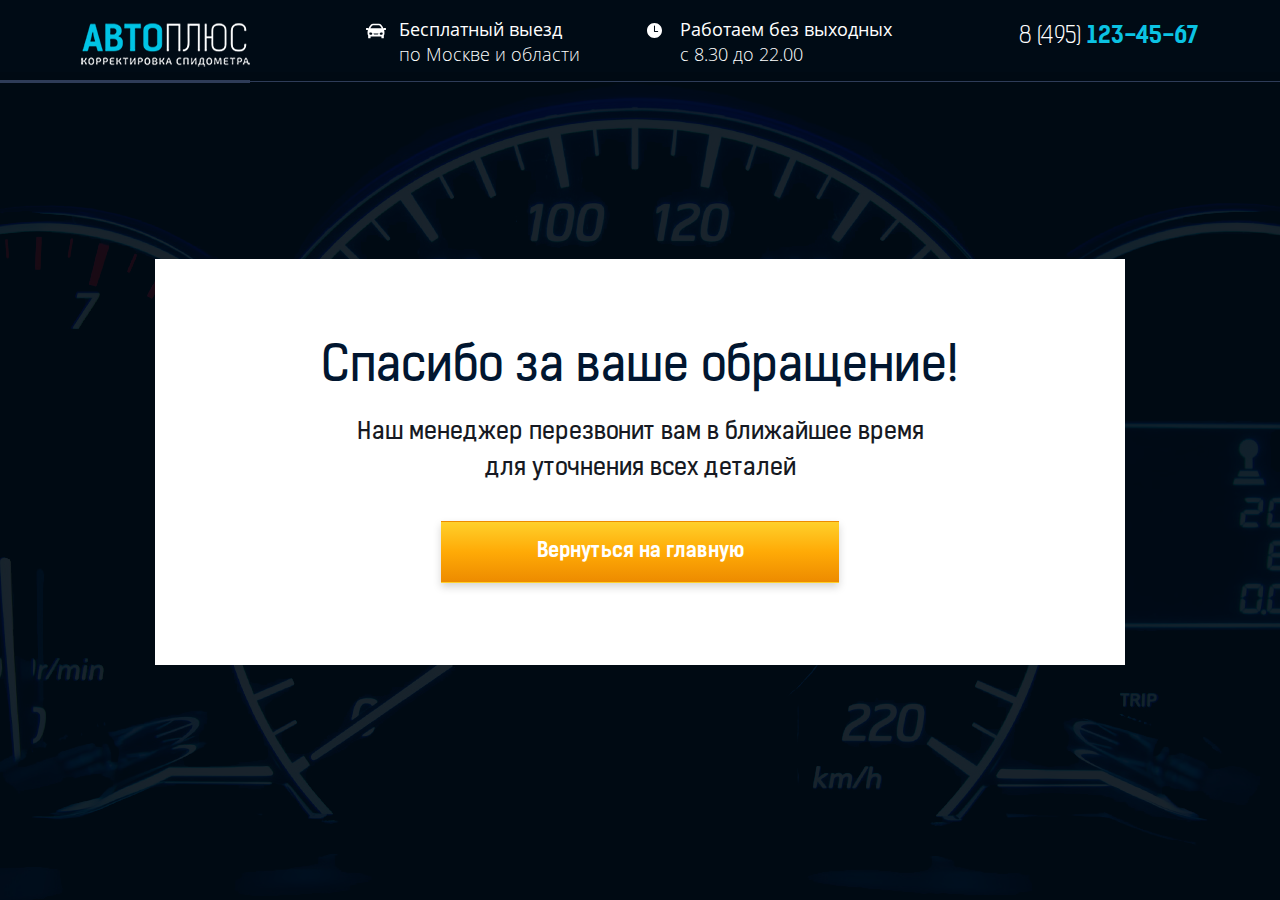
==== commit 262db576: "Auto Plus" ====
--- a/success.html
+++ b/success.html
@@ -92,6 +92,7 @@
 				</div>
 				<div class="col-3 left align-right">
 					<a href="tel:84951234567" class="tel-link">8 (495) <span class="blue">123-45-67</span></a>
+					<a href="tel:84951234567" class="tel_resp"></a>
 				</div>
 			</div>
 		</div>
--- a/style.css
+++ b/style.css
@@ -699,6 +699,22 @@
     font-weight: bold;
 }
 
+.tel_resp {
+    /*display: block;*/
+    display: none;
+    vertical-align: top;
+    width: 40px;
+    height: 40px;
+    background-color: #0bc3e3;
+    background-image: url(img/callback.png);
+    background-repeat: no-repeat;
+    background-position: center;
+    border: 1px solid transparent;
+    -webkit-border-radius: 50%;
+    -moz-border-radius: 50%;
+    border-radius: 50%;
+}
+
 /*-------------------------------------------*/
 /* ----- CONTENT ------ */
 /*-------------------------------------------*/
@@ -1186,19 +1202,13 @@
     margin: 0 0 42px 0;
 }
 
-.testimonials {
-
-}
-
 .testimonial {
-
+    padding: 0 15px;
 }
 
 .testimonial .inner {
     display: block;
-    width: 370px;
-    height: 655px;
-    margin: 0 auto;
+    margin: 0 auto 15px auto;
     position: relative;
     -webkit-transition-property: all;
     -webkit-transition-duration: .3s;
@@ -1220,7 +1230,6 @@
     transition-duration: .3s;
     transition-timing-function: ease;
 }
-
 
 .testimonial .inner:hover {
     -webkit-box-shadow: 0 3px 28.5px .6px rgba(0, 98, 99, .12);
@@ -1292,6 +1301,7 @@
 
 .testimonial .descript {
     position: relative;
+    margin-bottom: 30px;
     padding: 28px 0 22px 0;
     background: #ffffff;
     -webkit-transition-property: all;
@@ -1315,8 +1325,37 @@
     transition-timing-function: ease;
 }
 
-.testimonial .inner:hover .descript {
-    padding-bottom: 32px;
+.testimonial .descript:after {
+    content: "";
+    width: 100%;
+    height: 0;
+    background: #ffffff;
+    position: absolute;
+    top: 100%;
+    left: 0;
+    -webkit-transition-property: all;
+    -webkit-transition-duration: .3s;
+    -webkit-transition-timing-function: ease;
+
+    -moz-transition-property: all;
+    -moz-transition-duration: .3s;
+    -moz-transition-timing-function: ease;
+
+    -ms-transition-property: all;
+    -ms-transition-duration: .3s;
+    -ms-transition-timing-function: ease;
+
+    -o-transition-property: all;
+    -o-transition-duration: .3s;
+    -o-transition-timing-function: ease;
+
+    transition-property: all;
+    transition-duration: .3s;
+    transition-timing-function: ease;
+}
+
+.testimonial .inner:hover .descript:after {
+    height: 10px;
 }
 
 .testimonial .descript .icon-box {
@@ -1508,52 +1547,40 @@
     background-size: 100%;
 }
 
+.h-box_wrapp {
+    overflow: hidden;
+}
+
 .h-box {
-    overflow: hidden;
-    padding: 36px 0 16px 0;
-}
-
-.h-box .row {
-    display: table;
-    width: 100%;
-    position: relative;
-}
-
-.h-box .row:before {
+    position: relative;
+    padding: 36px 0 23px 80px;
+}
+
+.h-box:before {
     content: "";
     width: 114px;
     height: 3px;
     background: #0bc3e3;
     position: absolute;
-    bottom: -16px;
+    bottom: 0;
     left: 80px;
     z-index: 2;
 }
 
-.h-box .row:after {
+.h-box:after {
     content: "";
     width: 100vw;
     height: 1px;
     background: #ccf4fb;
     position: absolute;
-    bottom: -15px;
+    bottom: 1px;
     left: 80px;
 }
 
-.h-box .col-1 {
-    display: table-cell;
-    vertical-align: top;
-    width: 80px;
-}
-
-.h-box .col-2 {
-    display: table-cell;
-    vertical-align: top;
-    width: auto;
-}
-
-.h-box .col-1 i {
-    margin-top: 6px;
+.h-box .icon-box_2 {
+    position: absolute;
+    top: 41px;
+    left: 0;
 }
 
 .h-box h2 {
@@ -1686,6 +1713,10 @@
     color: #202c45;
 }
 
+.photo-box {
+    max-width: 438px;
+}
+
 .photo-box .img-box {
     height: 536px;
     overflow: hidden;
@@ -1755,7 +1786,7 @@
 }
 
 .clip_2 {
-    margin-bottom: -80px;
+    margin-bottom: -90px;
     padding-top: 41px;
     position: relative;
     z-index: 2;
@@ -2032,6 +2063,33 @@
 .success .row {
     position: relative;
     z-index: 2;
+}
+
+.success .center {
+    opacity: 0;
+    -webkit-transition-property: all;
+    -webkit-transition-duration: 1.4s;
+    -webkit-transition-timing-function: ease;
+
+    -moz-transition-property: all;
+    -moz-transition-duration: 1.4s;
+    -moz-transition-timing-function: ease;
+
+    -ms-transition-property: all;
+    -ms-transition-duration: 1.4s;
+    -ms-transition-timing-function: ease;
+
+    -o-transition-property: all;
+    -o-transition-duration: 1.4s;
+    -o-transition-timing-function: ease;
+
+    transition-property: all;
+    transition-duration: 1.4s;
+    transition-timing-function: ease;
+}
+
+.success .center.active {
+    opacity: 1;
 }
 
 .success_message {
--- a/responsive.css
+++ b/responsive.css
@@ -1,23 +1,560 @@
 @media only screen and (max-width: 1280px) {
 
+	.row {
+		padding: 0 2%;
+	}
+
+	/*-- Header --*/
+
+	.header-site .row > .col-1 {
+	    width: 21%;
+	}
+
+	.header-site .row > .col-3 {
+	    width: 23%;
+	    padding: 18px 0 10px 1%;
+	}
+
+	.thumbnails-1 {
+	    margin: 0 -5%;
+	}
+
+	.thumb-1 {
+	    margin: 0 5%;
+	}
+
+	.tel-link {
+	    font-size: 24px;
+	    line-height: 24px;
+	}
+
+	/*-- /Header --*/
+
+}
+
+@media only screen and (max-width: 1124px) {
+
+	/*-- Section 1 - Main Page --*/
+
+	.three-cols_promo {
+	    margin-top: 20px;
+	    padding: 14px 0 105px 0;
+	    background-image: none;
+	}
+
+	.tree-cols .col-1 {
+	    width: 50%;
+	    padding-right: 3%;
+	}
+
+	.tree-cols .col-2 {
+	    width: 50%;
+	    text-align: right;
+	}
+
+	.form_wrapp {
+		display: inline-block;
+		vertical-align: top;
+	}
+
+	/*-- /Section 1 - Main Page --*/
+
+	/*-- Section 2 - Main Page --*/
+
+	.thumb-2 {
+	    width: 16.66%;
+	}
+
+	/*-- /Section 2 - Main Page --*/
+
+	/*-- Section 3 - Main Page --*/
+
+	.article-3 .left {
+	    width: 50%;
+	    padding-top: 0;
+	}
+
+	.article-3 .rigth {
+	    width: 50%;
+	}
+
+	.blue-box p {
+		padding-left: 40px;
+	    font-size: 25px;
+	    line-height: 40px;
+	}
+
+	/*-- /Section 3 - Main Page --*/
+
+}
+
+@media only screen and (max-width: 1024px) {
+
+	/*-- Header --*/
+
+	.thumbnails-1 {
+	    margin: 0 -3%;
+	}
+
+	.thumb-1 {
+	    margin: 0 3%;
+	}
+
+	.thumb-1 p {
+	    font-size: 16px;
+	    line-height: 22px;
+	}
+
+	/*-- /Header --*/
+
+	/*-- Section 1 - Main Page --*/
+
+	.tree-cols .col-1 {
+	    width: 30%;
+	    padding-right: 1%;
+	}
+
+	.tree-cols .col-2 {
+	    width: 70%;
+	}
+
+	.form_wrapp {
+	    padding: 28px 4% 24px 4%;
+	}
+
+	/*-- /Section 1 - Main Page --*/
+
+}
+
+@media only screen and (max-width: 900px) {
+
+	h1 {
+	    font-size: 41px;
+	    line-height: 47px;
+	}
+
+	/*-- Header --*/
+
+	.header-site .row > .col-1 {
+	    width: 50%;
+	    padding: 10px 1% 5px 0;
+	}
+
+	.header-site .row > .col-2 {
+	    display: none;
+	}
+
+	.header-site .row > .col-3 {
+	    width: 50%;
+	    padding: 17px 0 2px 1%;
+	}
+
+	/*-- /Header --*/
+
+	/*-- Section 1 - Main Page --*/
+
+	.h1-desc {
+	    font-size: 34px;
+	    line-height: 47px;
+	}
+
+	.tree-cols .col-1 {
+	    width: 40%;
+	}
+
+	.tree-cols .col-2 {
+	    width: 60%;
+	}
+
+	/*-- /Section 1 - Main Page --*/
+
+	/*-- Section 2 - Main Page --*/
+
+	.thumb-2 {
+	    width: 20%;
+	}
+
+	/*-- /Section 2 - Main Page --*/
+
+	/*-- Section 4 - Main Page --*/
+
+	.article-1 {
+	    margin: 50px 0 0 0;
+	}
+
+	.article-img {
+	    width: 100%;
+	    max-width: 566px;
+	    height: 366px;
+	    margin: 0 auto;
+	    position: relative;
+	}
+
+	.article-2_content {
+		float: none;
+	    width: 100%;
+	}
+
+	.desc-item {
+	    width: 100%;
+	}
+
+	.desc-item .inner {
+	    padding: 12px 3% 12px 3%;
+	}
+
+	/*-- /Section 4 - Main Page --*/
+
+	/*-- Section 5 - Main Page --*/
+
+	.photo-box {
+		margin: 0 auto;
+	}
+
+	.two-cols-2 .left {
+	    width: 100%;
+	    float: left;
+	    padding-right: 0;
+	}
+
+	.two-cols-2 .right {
+	    width: 100%;
+	    padding-top: 30px;
+	    padding-left: 0;
+	}
+
+	/*-- /Section 5 - Main Page --*/
+
+	/*-- Section 3 - Main Page --*/
+
+	.article-3 {
+	    margin: 20px 0;
+	}
+
+	.article-3 .left {
+	    width: 100%;
+	    padding-right: 0;
+	}
+
+	.article-3 .right {
+	    width: 100%;
+	    padding-left: 0;
+	}
+
+	.blue-box p {
+		padding-left: 55px;
+	    font-size: 25px;
+	    line-height: 40px;
+	}
+
+	.blue-box .tr {
+		display: none;
+	}
+
+	.form_wrapp_2 {
+		display: block;
+	    margin: 0 auto;
+	}
+
+	/*-- /Section 3 - Main Page --*/
+
+	/*-- Footer --*/
+
+	.footer .col {
+	    padding: 10px 0;
+	}
+
+	.footer .col-1 {
+	    width: 100%;
+	    text-align: center;
+	}
+
+	.footer .col-2 {
+	    width: 100%;
+	}
+
+	.footer .col-3 {
+	    width: 100%;
+	    text-align: center;
+	}
+
+	/*-- /Footer --*/
+
+}
+
+@media only screen and (max-width: 768px) {
+
+	.h-box {
+	    padding-top: 15px;
+	    padding-left: 65px;
+	}
+
+	.h-box:before {
+	    left: 65px;
+	}
+
+	.h-box:after {
+	    left: 65px;
+	}
+
+	.h-box .icon-box_2 {
+	    top: 18px;
+	}
+
+	.h-box h2 {
+		font-size: 28px;
+	    line-height: 32px;
+	}
+
+	/*-- Header --*/
+
+	.header-site {
+		border-bottom: none;
+		background-color: #000b15;
+		width: 100%;
+		position: fixed;
+		top: 0;
+		left: 0;
+	}
+
+	.header-site:after {
+		display: none;
+	}
+
+	/*-- /Header --*/
+
+	/*-- Section 1 - Main Page --*/
+
+	.tree-cols .col-1 {
+	    width: 100%;
+	    padding-top: 20px;
+	    padding-right: 0;
+	}
+
+	.tree-cols .col-2 {
+	    width: 100%;
+	    padding: 20px 0 0 0;
+	    text-align: center;
+	}
+
+	.tree-cols .col-2 .promo-form {
+		width: 100%;
+	    max-width: 100%;
+	}
+
+	/*-- /Section 1 - Main Page --*/
+
+	/*-- Section 6 - Main Page --*/
+
+	.form-two-cols .col {
+	    float: none;
+	    width: 100%;
+	}
+
+	.form-two-cols .col:nth-child(odd) {
+	    padding: 6px 0;
+	}
+
+	.form-two-cols .col:nth-child(even) {
+	    padding: 6px 0;
+	}
+
+	/*-- /Section 6 - Main Page --*/
+
+	/*-- Success --*/
+
+	.success_message {
+	    padding: 33px 2% 35px 2%;
+	}
+
+	.success_message h1 {
+	    font-size: 41px;
+	    line-height: 49px;
+	}
+
+	/*-- /Success --*/
 	
-
-}
-
-@media only screen and (max-width: 768px) {
-
+}
+
+@media only screen and (max-width: 680px) {
+
+	/*-- Slick --*/
+
+	.slick-dots {
+	    padding: 12px 6% 0 6%;
+	}
+
+	.slick-prev {
+	    left: 5%;
+	}
+
+	.slick-next {
+	    right: 5%;
+	}
+
+	/*-- /Slick --*/
+
+	/*-- Section 2 - Main Page --*/
+
+	.thumb-2 {
+	    width: 25%;
+	}
+
+	/*-- /Section 2 - Main Page --*/
+
+	/*-- Section 3 - Main Page --*/
+
+	.testimonial {
+	    padding: 0;
+	}
+
+	/*-- /Section 3 - Main Page --*/
+
+}
+
+@media only screen and (max-width: 480px) {
+
+	.row {
+		padding: 0 4%;
+	}
+
+	h1 {
+	    font-size: 36px;
+	    line-height: 41px;
+	}
+
+	.h1-desc {
+	    font-size: 31px;
+	    line-height: 37px;
+	}
+
+	h2 {
+	    font-size: 31px;
+	    line-height: 43px;
+	}
+
+	.h2-desc {
+	    font-size: 22px;
+	    line-height: 31px;
+	}
+
+	.shape_2 {
+	    margin: 11px auto 14px auto;
+	}
+
+	/*-- Header --*/
+
+	.header-site .row > .col-1 {
+	    width: 67%;
+	    padding: 4px 1% 5px 0;
+	}
+
+	.header-site .row > .col-3 {
+		width: 33%;
+	    padding: 5px 0 2px 1%;
+	}
+
+	.header-site .tel-link {
+		display: none;
+	}
+
+	.tel_resp {
+	    display: inline-block;
+	}
 	
-
-}
-
-@media only screen and (max-width: 480px) {
-
-	
-	
-}
-
-@media only screen and (max-width: 320px) {
-
-	
+	/*-- /Header --*/
+
+	/*-- Section 1 - Main Page --*/
+
+	.steps li {
+	    padding: 0 10px;
+	}
+
+	/*-- /Section 1 - Main Page --*/
+
+	/*-- Section 2 - Main Page --*/
+
+	.thumb-2 {
+	    width: 33.33%;
+	}
+
+	/*-- /Section 2 - Main Page --*/
+
+	/*-- Section 4 - Main Page --*/
+
+	.article-img {
+	    height: 289px;
+	}
+
+	.desc-item p {
+	    font-size: 19px;
+	    line-height: 27px;
+	}
+
+	/*-- /Section 4 - Main Page --*/
+
+	/*-- Section 5 - Main Page --*/
+
+	.ac-title {
+	    padding: 7px 5px 10px 60px;
+	}
+
+	.ac-title:before {
+	    width: 43px;
+	}
+
+	/*-- /Section 5 - Main Page --*/
+
+	/*-- Section 6 - Main Page --*/
+
+	.form-two-cols_wrapp {
+	    margin-bottom: 35px;
+	}
+
+	.map-title {
+	    padding-top: 10px;
+	    padding-bottom: 90px;
+	}
+
+	.map-title h3 {
+	    font-size: 26px;
+	    line-height: 40px;
+	}
+
+	/*-- /Section 6 - Main Page --*/
+
+	/*-- Success --*/
+
+	.success_message {
+	    padding: 18px 4% 19px 4%;
+	}
+
+	.success_message h1 {
+	    font-size: 32px;
+	    line-height: 40px;
+	}
+
+	.success_message p {
+	    font-size: 23px;
+	    line-height: 30px;
+	}
+
+	.success_message .yellow-pill {
+	    margin: 10px auto;
+	}
+
+	/*-- /Success --*/
+
+}
+
+@media only screen and (max-width: 420px) {
+
+	/*-- Section 2 - Main Page --*/
+
+	.thumb-2 {
+	    width: 50%;
+	}
+
+	/*-- /Section 2 - Main Page --*/
 
 }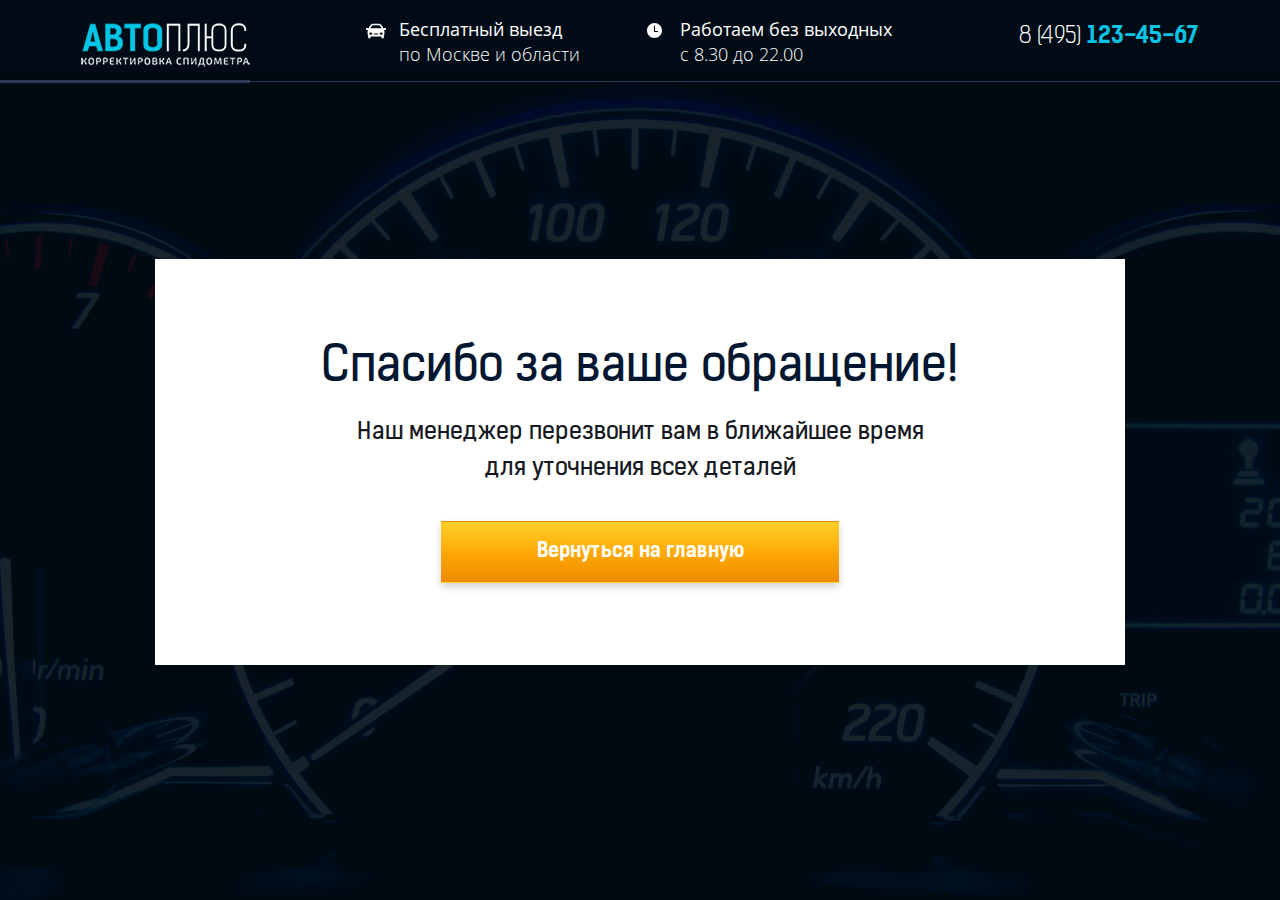
==== commit 650d6312: "Auto Plus" ====
--- a/success.html
+++ b/success.html
@@ -3,26 +3,19 @@
 <html lang="ru">
 
 <head>
-
 	<meta charset="utf-8">
 	<meta http-equiv="X-UA-Compatible" content="IE=edge" >
 	<meta name="viewport" content="width=device-width, initial-scale=1.0">
 	<meta name="description" content="">
 	<link rel="stylesheet" type="text/css" href="style.css">	
 	<link rel="stylesheet" type="text/css" href="responsive.css">
-	<link rel="stylesheet" type="text/css" href="css/font-awesome.css">
 	<link rel="stylesheet" type="text/css" href="slick/slick.css">
-	<link rel="stylesheet" type="text/css" href="vendors/css/jquery.mCustomScrollbar.css">
-	<link rel="stylesheet" type="text/css" href="vendors/css/select2.css">
 	<script type="text/javascript" src="vendors/js/jquery.js"></script>
 	<script type="text/javascript" src="slick/slick.js"></script>
-	<script type="text/javascript" src="vendors/js/jquery.mCustomScrollbar.concat.min.js"></script>
 	<script type="text/javascript" src="vendors/js/smoothscroll.js"></script>
-	<script type="text/javascript" src="vendors/js/select2.js"></script>
 	<script type="text/javascript" src="vendors/js/jquery.maskedinput.min.js"></script>
 	<script src="https://api-maps.yandex.ru/2.1/?lang=ru_RU" type="text/javascript"></script>
 	<link rel="icon" type="image/png" href="favicon/favicon.ico" sizes="16x16">
-	<script>document.write('<script src="http://' + (location.host || 'localhost').split(':')[0] + ':35729/livereload.js?snipver=1"></' + 'script>')</script>
 </head>
 
 <body>
--- a/style.css
+++ b/style.css
@@ -762,10 +762,6 @@
     color: #0bc3e3;
 }
 
-.tree-cols {
-
-}
-
 .promo-form input {
     background: transparent;
 }
@@ -773,20 +769,24 @@
 .three-cols_promo {
     margin-top: 20px;
     padding: 14px 0 105px 0;
-    background-image: url(img/promo_img.png);
+/*    background-image: url(img/promo_img.png);
     background-repeat: no-repeat;
-    background-position: 95.5% bottom;
+    background-position: 95.5% bottom;*/
 }
 
 .tree-cols .col-1 {
     width: 29%;
     padding-top: 111px;
     padding-right: 4%;
+    position: relative;
+    z-index: 2;
 }
 
 .tree-cols .col-2 {
     width: 61%;
     padding: 0 0 0 1%;
+    position: relative;
+    z-index: 2;
 }
 
 .tree-cols .col-1 p {
@@ -864,10 +864,6 @@
     position: absolute;
     bottom: -24px;
     left: 50%;
-}
-
-.steps-content-tabs {
-    /*margin-bottom: 18px;*/
 }
 
 .step-content {
@@ -1043,6 +1039,12 @@
 
 .steps li.active {
     opacity: 1;
+}
+
+.three-cols_promo .promo-img {
+    position: absolute;
+    bottom: 0;
+    right: 3%;
 }
 
 /*-- /Section 1 - Main Page --*/
--- a/responsive.css
+++ b/responsive.css
@@ -39,7 +39,6 @@
 	.three-cols_promo {
 	    margin-top: 20px;
 	    padding: 14px 0 105px 0;
-	    background-image: none;
 	}
 
 	.tree-cols .col-1 {
@@ -55,6 +54,10 @@
 	.form_wrapp {
 		display: inline-block;
 		vertical-align: top;
+	}
+
+	.three-cols_promo .promo-img {
+		display: none;
 	}
 
 	/*-- /Section 1 - Main Page --*/
@@ -325,6 +328,11 @@
 
 	/*-- Section 1 - Main Page --*/
 
+	.promo {
+	    background-image: url(img/bg_resp.jpg);
+	    background-position: center;
+	}
+
 	.tree-cols .col-1 {
 	    width: 100%;
 	    padding-top: 20px;
@@ -344,7 +352,19 @@
 
 	/*-- /Section 1 - Main Page --*/
 
+	/*-- Section 4 - Main Page --*/
+
+	.sect-4 {
+	    background-image: url(img/bg_resp.jpg);
+	}
+
+	/*-- /Section 4 - Main Page --*/
+
 	/*-- Section 6 - Main Page --*/
+
+	.clip_2 {
+		background-image: url(img/bg_resp.jpg);
+	}
 
 	.form-two-cols .col {
 	    float: none;
@@ -362,6 +382,10 @@
 	/*-- /Section 6 - Main Page --*/
 
 	/*-- Success --*/
+
+	.success {
+	    background-image: url(img/bg_resp.jpg);
+	}
 
 	.success_message {
 	    padding: 33px 2% 35px 2%;
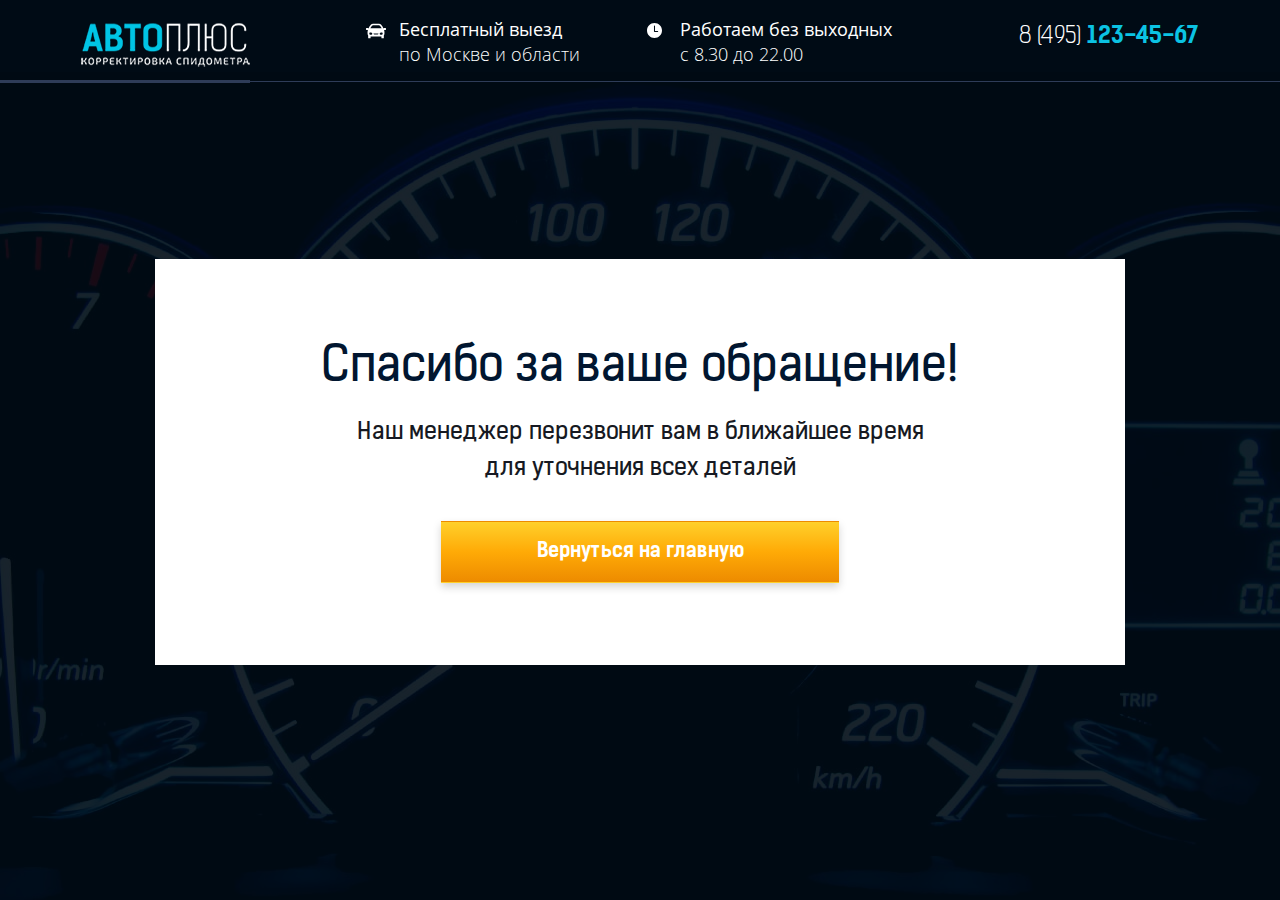
==== commit 2b99ef9d: "Auto Plus" ====
--- a/success.html
+++ b/success.html
@@ -10,10 +10,14 @@
 	<link rel="stylesheet" type="text/css" href="style.css">	
 	<link rel="stylesheet" type="text/css" href="responsive.css">
 	<link rel="stylesheet" type="text/css" href="slick/slick.css">
+	<link rel="stylesheet" type="text/css" href="vendors/css/select2.css">
+	<link rel="stylesheet" type="text/css" href="vendors/css/jquery.mCustomScrollbar.css">
 	<script type="text/javascript" src="vendors/js/jquery.js"></script>
 	<script type="text/javascript" src="slick/slick.js"></script>
 	<script type="text/javascript" src="vendors/js/smoothscroll.js"></script>
+	<script type="text/javascript" src="vendors/js/select2.js"></script>
 	<script type="text/javascript" src="vendors/js/jquery.maskedinput.min.js"></script>
+	<script type="text/javascript" src="vendors/js/jquery.mCustomScrollbar.concat.min.js"></script>
 	<script src="https://api-maps.yandex.ru/2.1/?lang=ru_RU" type="text/javascript"></script>
 	<link rel="icon" type="image/png" href="favicon/favicon.ico" sizes="16x16">
 </head>
--- a/style.css
+++ b/style.css
@@ -2223,8 +2223,8 @@
     cursor: pointer;
     z-index: 12;
     position: absolute;
-    top: -41px;
-    right: -60px;
+    top: 18px;
+    right: 4%;
     background-image: url(img/close.svg);
     background-repeat: no-repeat;
     background-position: center;
--- a/responsive.css
+++ b/responsive.css
@@ -126,6 +126,14 @@
 	}
 
 	/*-- /Section 1 - Main Page --*/
+
+	/*-- Popup --*/
+
+	.popup_form {
+		padding-top: 53px;
+	}
+
+	/*-- /Popup  --*/
 
 }
 
--- a/vendors/css/select2.css
+++ b/vendors/css/select2.css
@@ -0,0 +1,104 @@
+.select2-container{box-sizing:border-box;display:inline-block;margin:0;position:relative;vertical-align:middle;}
+.select2-container .select2-selection--single{box-sizing:border-box;cursor:pointer;display:block;height:28px;user-select:none;-webkit-user-select:none;outline:none;}
+.select2-container .select2-selection--single .select2-selection__rendered{display:block;padding-left:8px;padding-right:20px;overflow:hidden;text-overflow:ellipsis;white-space:nowrap;}
+.select2-container .select2-selection--single .select2-selection__clear{position:relative;}
+.select2-container[dir="rtl"] .select2-selection--single .select2-selection__rendered{padding-right:8px;padding-left:20px;}
+.select2-container .select2-selection--multiple{box-sizing:border-box;cursor:pointer;display:block;min-height:32px;user-select:none;-webkit-user-select:none;}
+.select2-container .select2-selection--multiple .select2-selection__rendered{display:inline-block;overflow:hidden;padding-left:8px;text-overflow:ellipsis;white-space:nowrap;}
+.select2-container .select2-search--inline{float:left;}
+.select2-container .select2-search--inline .select2-search__field{box-sizing:border-box;border:none;font-size:100%;margin-top:5px;padding:0;}
+.select2-container .select2-search--inline .select2-search__field::-webkit-search-cancel-button{-webkit-appearance:none;}
+.select2-dropdown{background-color:white;border:1px solid #aaa;border-radius:4px;box-sizing:border-box;display:block;position:absolute;left:-100000px;width:100%;z-index:1051;}
+.select2-results{display:block;}
+.select2-results__options{list-style:none;margin:0;padding:0;}
+.select2-results__option{padding:6px;user-select:none;-webkit-user-select:none;}
+.select2-results__option[aria-selected]{cursor:pointer;}
+.select2-container--open .select2-dropdown{left:0;}
+.select2-container--open .select2-dropdown--above{border-bottom:none;border-bottom-left-radius:0;border-bottom-right-radius:0;}
+.select2-container--open .select2-dropdown--below{border-top:none;border-top-left-radius:0;border-top-right-radius:0;}
+.select2-search--dropdown{display:block;padding:4px;}
+.select2-search--dropdown .select2-search__field{padding:4px;width:100%;box-sizing:border-box;}
+.select2-search--dropdown .select2-search__field::-webkit-search-cancel-button{-webkit-appearance:none;}
+.select2-search--dropdown.select2-search--hide{display:none;}
+.select2-close-mask{border:0;margin:0;padding:0;display:block;position:fixed;left:0;top:0;min-height:100%;min-width:100%;height:auto;width:auto;opacity:0;z-index:99;background-color:#fff;filter:alpha(opacity=0);}
+.select2-hidden-accessible{border:0 !important;clip:rect(0 0 0 0) !important;height:1px !important;margin:-1px !important;overflow:hidden !important;padding:0 !important;position:absolute !important;width:1px !important;}
+.select2-container--default .select2-selection--single{background-color:#fff;border:1px solid #aaa;border-radius:4px;}
+.select2-container--default .select2-selection--single .select2-selection__rendered{color:#444;line-height:28px;}
+.select2-container--default .select2-selection--single .select2-selection__clear{cursor:pointer;float:right;font-weight:bold;}
+.select2-container--default .select2-selection--single .select2-selection__placeholder{color:#999;}
+.select2-container--default .select2-selection--single .select2-selection__arrow{height:26px;position:absolute;top:1px;right:1px;width:20px;}
+.select2-container--default .select2-selection--single .select2-selection__arrow b{border-color:#888 transparent transparent transparent;border-style:solid;border-width:5px 4px 0 4px;height:0;left:50%;margin-left:-4px;margin-top:-2px;position:absolute;top:50%;width:0;}
+.select2-container--default[dir="rtl"] .select2-selection--single .select2-selection__clear{float:left;}
+.select2-container--default[dir="rtl"] .select2-selection--single .select2-selection__arrow{left:1px;right:auto;}
+.select2-container--default.select2-container--disabled .select2-selection--single{background-color:#eee;cursor:default;}
+.select2-container--default.select2-container--disabled .select2-selection--single .select2-selection__clear{display:none;}
+.select2-container--default.select2-container--open .select2-selection--single .select2-selection__arrow b{border-color:transparent transparent #888 transparent;border-width:0 4px 5px 4px;}
+.select2-container--default .select2-selection--multiple{background-color:white;border:1px solid #aaa;border-radius:4px;cursor:text;}
+.select2-container--default .select2-selection--multiple .select2-selection__rendered{box-sizing:border-box;list-style:none;margin:0;padding:0 5px;width:100%;}
+.select2-container--default .select2-selection--multiple .select2-selection__rendered li{list-style:none;}
+.select2-container--default .select2-selection--multiple .select2-selection__placeholder{color:#999;margin-top:5px;float:left;}
+.select2-container--default .select2-selection--multiple .select2-selection__clear{cursor:pointer;float:right;font-weight:bold;margin-top:5px;margin-right:10px;}
+.select2-container--default .select2-selection--multiple .select2-selection__choice{background-color:#e4e4e4;border:1px solid #aaa;border-radius:4px;cursor:default;float:left;margin-right:5px;margin-top:5px;padding:0 5px;}
+.select2-container--default .select2-selection--multiple .select2-selection__choice__remove{color:#999;cursor:pointer;display:inline-block;font-weight:bold;margin-right:2px;}
+.select2-container--default .select2-selection--multiple .select2-selection__choice__remove:hover{color:#333;}
+.select2-container--default[dir="rtl"] .select2-selection--multiple .select2-selection__choice, .select2-container--default[dir="rtl"] .select2-selection--multiple .select2-selection__placeholder, .select2-container--default[dir="rtl"] .select2-selection--multiple .select2-search--inline{float:right;}
+.select2-container--default[dir="rtl"] .select2-selection--multiple .select2-selection__choice{margin-left:5px;margin-right:auto;}
+.select2-container--default[dir="rtl"] .select2-selection--multiple .select2-selection__choice__remove{margin-left:2px;margin-right:auto;}
+.select2-container--default.select2-container--focus .select2-selection--multiple{border:solid black 1px;outline:0;}
+.select2-container--default.select2-container--disabled .select2-selection--multiple{background-color:#eee;cursor:default;}
+.select2-container--default.select2-container--disabled .select2-selection__choice__remove{display:none;}
+.select2-container--default.select2-container--open.select2-container--above .select2-selection--single, .select2-container--default.select2-container--open.select2-container--above .select2-selection--multiple{border-top-left-radius:0;border-top-right-radius:0;}
+.select2-container--default.select2-container--open.select2-container--below .select2-selection--single, .select2-container--default.select2-container--open.select2-container--below .select2-selection--multiple{border-bottom-left-radius:0;border-bottom-right-radius:0;}
+.select2-container--default .select2-search--dropdown .select2-search__field{border:1px solid #aaa;}
+.select2-container--default .select2-search--inline .select2-search__field{background:transparent;border:none;outline:0;box-shadow:none;-webkit-appearance:textfield;}
+.select2-container--default .select2-results > .select2-results__options{max-height:200px;overflow-y:auto;}
+.select2-container--default .select2-results__option[role=group]{padding:0;}
+.select2-container--default .select2-results__option[aria-disabled=true]{color:#999;}
+.select2-container--default .select2-results__option[aria-selected=true]{background-color:#ddd;}
+.select2-container--default .select2-results__option .select2-results__option{padding-left:1em;}
+.select2-container--default .select2-results__option .select2-results__option .select2-results__group{padding-left:0;}
+.select2-container--default .select2-results__option .select2-results__option .select2-results__option{margin-left:-1em;padding-left:2em;}
+.select2-container--default .select2-results__option .select2-results__option .select2-results__option .select2-results__option{margin-left:-2em;padding-left:3em;}
+.select2-container--default .select2-results__option .select2-results__option .select2-results__option .select2-results__option .select2-results__option{margin-left:-3em;padding-left:4em;}
+.select2-container--default .select2-results__option .select2-results__option .select2-results__option .select2-results__option .select2-results__option .select2-results__option{margin-left:-4em;padding-left:5em;}
+.select2-container--default .select2-results__option .select2-results__option .select2-results__option .select2-results__option .select2-results__option .select2-results__option .select2-results__option{margin-left:-5em;padding-left:6em;}
+.select2-container--default .select2-results__option--highlighted[aria-selected]{background-color:#5897fb;color:white;}
+.select2-container--default .select2-results__group{cursor:default;display:block;padding:6px;}
+.select2-container--classic .select2-selection--single{background-color:#f7f7f7;border:1px solid #aaa;border-radius:4px;outline:0;background-image:-webkit-linear-gradient(top, white 50%, #eeeeee 100%);background-image:-o-linear-gradient(top, white 50%, #eeeeee 100%);background-image:linear-gradient(to bottom, white 50%, #eeeeee 100%);background-repeat:repeat-x;filter:progid:DXImageTransform.Microsoft.gradient(startColorstr='#FFFFFFFF', endColorstr='#FFEEEEEE', GradientType=0);}
+.select2-container--classic .select2-selection--single:focus{border:1px solid #5897fb;}
+.select2-container--classic .select2-selection--single .select2-selection__rendered{color:#444;line-height:28px;}
+.select2-container--classic .select2-selection--single .select2-selection__clear{cursor:pointer;float:right;font-weight:bold;margin-right:10px;}
+.select2-container--classic .select2-selection--single .select2-selection__placeholder{color:#999;}
+.select2-container--classic .select2-selection--single .select2-selection__arrow{background-color:#ddd;border:none;border-left:1px solid #aaa;border-top-right-radius:4px;border-bottom-right-radius:4px;height:26px;position:absolute;top:1px;right:1px;width:20px;background-image:-webkit-linear-gradient(top, #eeeeee 50%, #cccccc 100%);background-image:-o-linear-gradient(top, #eeeeee 50%, #cccccc 100%);background-image:linear-gradient(to bottom, #eeeeee 50%, #cccccc 100%);background-repeat:repeat-x;filter:progid:DXImageTransform.Microsoft.gradient(startColorstr='#FFEEEEEE', endColorstr='#FFCCCCCC', GradientType=0);}
+.select2-container--classic .select2-selection--single .select2-selection__arrow b{border-color:#888 transparent transparent transparent;border-style:solid;border-width:5px 4px 0 4px;height:0;left:50%;margin-left:-4px;margin-top:-2px;position:absolute;top:50%;width:0;}
+.select2-container--classic[dir="rtl"] .select2-selection--single .select2-selection__clear{float:left;}
+.select2-container--classic[dir="rtl"] .select2-selection--single .select2-selection__arrow{border:none;border-right:1px solid #aaa;border-radius:0;border-top-left-radius:4px;border-bottom-left-radius:4px;left:1px;right:auto;}
+.select2-container--classic.select2-container--open .select2-selection--single{border:1px solid #5897fb;}
+.select2-container--classic.select2-container--open .select2-selection--single .select2-selection__arrow{background:transparent;border:none;}
+.select2-container--classic.select2-container--open .select2-selection--single .select2-selection__arrow b{border-color:transparent transparent #888 transparent;border-width:0 4px 5px 4px;}
+.select2-container--classic.select2-container--open.select2-container--above .select2-selection--single{border-top:none;border-top-left-radius:0;border-top-right-radius:0;background-image:-webkit-linear-gradient(top, white 0%, #eeeeee 50%);background-image:-o-linear-gradient(top, white 0%, #eeeeee 50%);background-image:linear-gradient(to bottom, white 0%, #eeeeee 50%);background-repeat:repeat-x;filter:progid:DXImageTransform.Microsoft.gradient(startColorstr='#FFFFFFFF', endColorstr='#FFEEEEEE', GradientType=0);}
+.select2-container--classic.select2-container--open.select2-container--below .select2-selection--single{border-bottom:none;border-bottom-left-radius:0;border-bottom-right-radius:0;background-image:-webkit-linear-gradient(top, #eeeeee 50%, white 100%);background-image:-o-linear-gradient(top, #eeeeee 50%, white 100%);background-image:linear-gradient(to bottom, #eeeeee 50%, white 100%);background-repeat:repeat-x;filter:progid:DXImageTransform.Microsoft.gradient(startColorstr='#FFEEEEEE', endColorstr='#FFFFFFFF', GradientType=0);}
+.select2-container--classic .select2-selection--multiple{background-color:white;border:1px solid #aaa;border-radius:4px;cursor:text;outline:0;}
+.select2-container--classic .select2-selection--multiple:focus{border:1px solid #5897fb;}
+.select2-container--classic .select2-selection--multiple .select2-selection__rendered{list-style:none;margin:0;padding:0 5px;}
+.select2-container--classic .select2-selection--multiple .select2-selection__clear{display:none;}
+.select2-container--classic .select2-selection--multiple .select2-selection__choice{background-color:#e4e4e4;border:1px solid #aaa;border-radius:4px;cursor:default;float:left;margin-right:5px;margin-top:5px;padding:0 5px;}
+.select2-container--classic .select2-selection--multiple .select2-selection__choice__remove{color:#888;cursor:pointer;display:inline-block;font-weight:bold;margin-right:2px;}
+.select2-container--classic .select2-selection--multiple .select2-selection__choice__remove:hover{color:#555;}
+.select2-container--classic[dir="rtl"] .select2-selection--multiple .select2-selection__choice{float:right;}
+.select2-container--classic[dir="rtl"] .select2-selection--multiple .select2-selection__choice{margin-left:5px;margin-right:auto;}
+.select2-container--classic[dir="rtl"] .select2-selection--multiple .select2-selection__choice__remove{margin-left:2px;margin-right:auto;}
+.select2-container--classic.select2-container--open .select2-selection--multiple{border:1px solid #5897fb;}
+.select2-container--classic.select2-container--open.select2-container--above .select2-selection--multiple{border-top:none;border-top-left-radius:0;border-top-right-radius:0;}
+.select2-container--classic.select2-container--open.select2-container--below .select2-selection--multiple{border-bottom:none;border-bottom-left-radius:0;border-bottom-right-radius:0;}
+.select2-container--classic .select2-search--dropdown .select2-search__field{border:1px solid #aaa;outline:0;}
+.select2-container--classic .select2-search--inline .select2-search__field{outline:0;box-shadow:none;}
+.select2-container--classic .select2-dropdown{background-color:white;border:1px solid transparent;}
+.select2-container--classic .select2-dropdown--above{border-bottom:none;}
+.select2-container--classic .select2-dropdown--below{border-top:none;}
+.select2-container--classic .select2-results > .select2-results__options{max-height:200px;overflow-y:auto;}
+.select2-container--classic .select2-results__option[role=group]{padding:0;}
+.select2-container--classic .select2-results__option[aria-disabled=true]{color:grey;}
+.select2-container--classic .select2-results__option--highlighted[aria-selected]{background-color:#3875d7;color:white;}
+.select2-container--classic .select2-results__group{cursor:default;display:block;padding:6px;}
+.select2-container--classic.select2-container--open .select2-dropdown{border-color:#5897fb;}